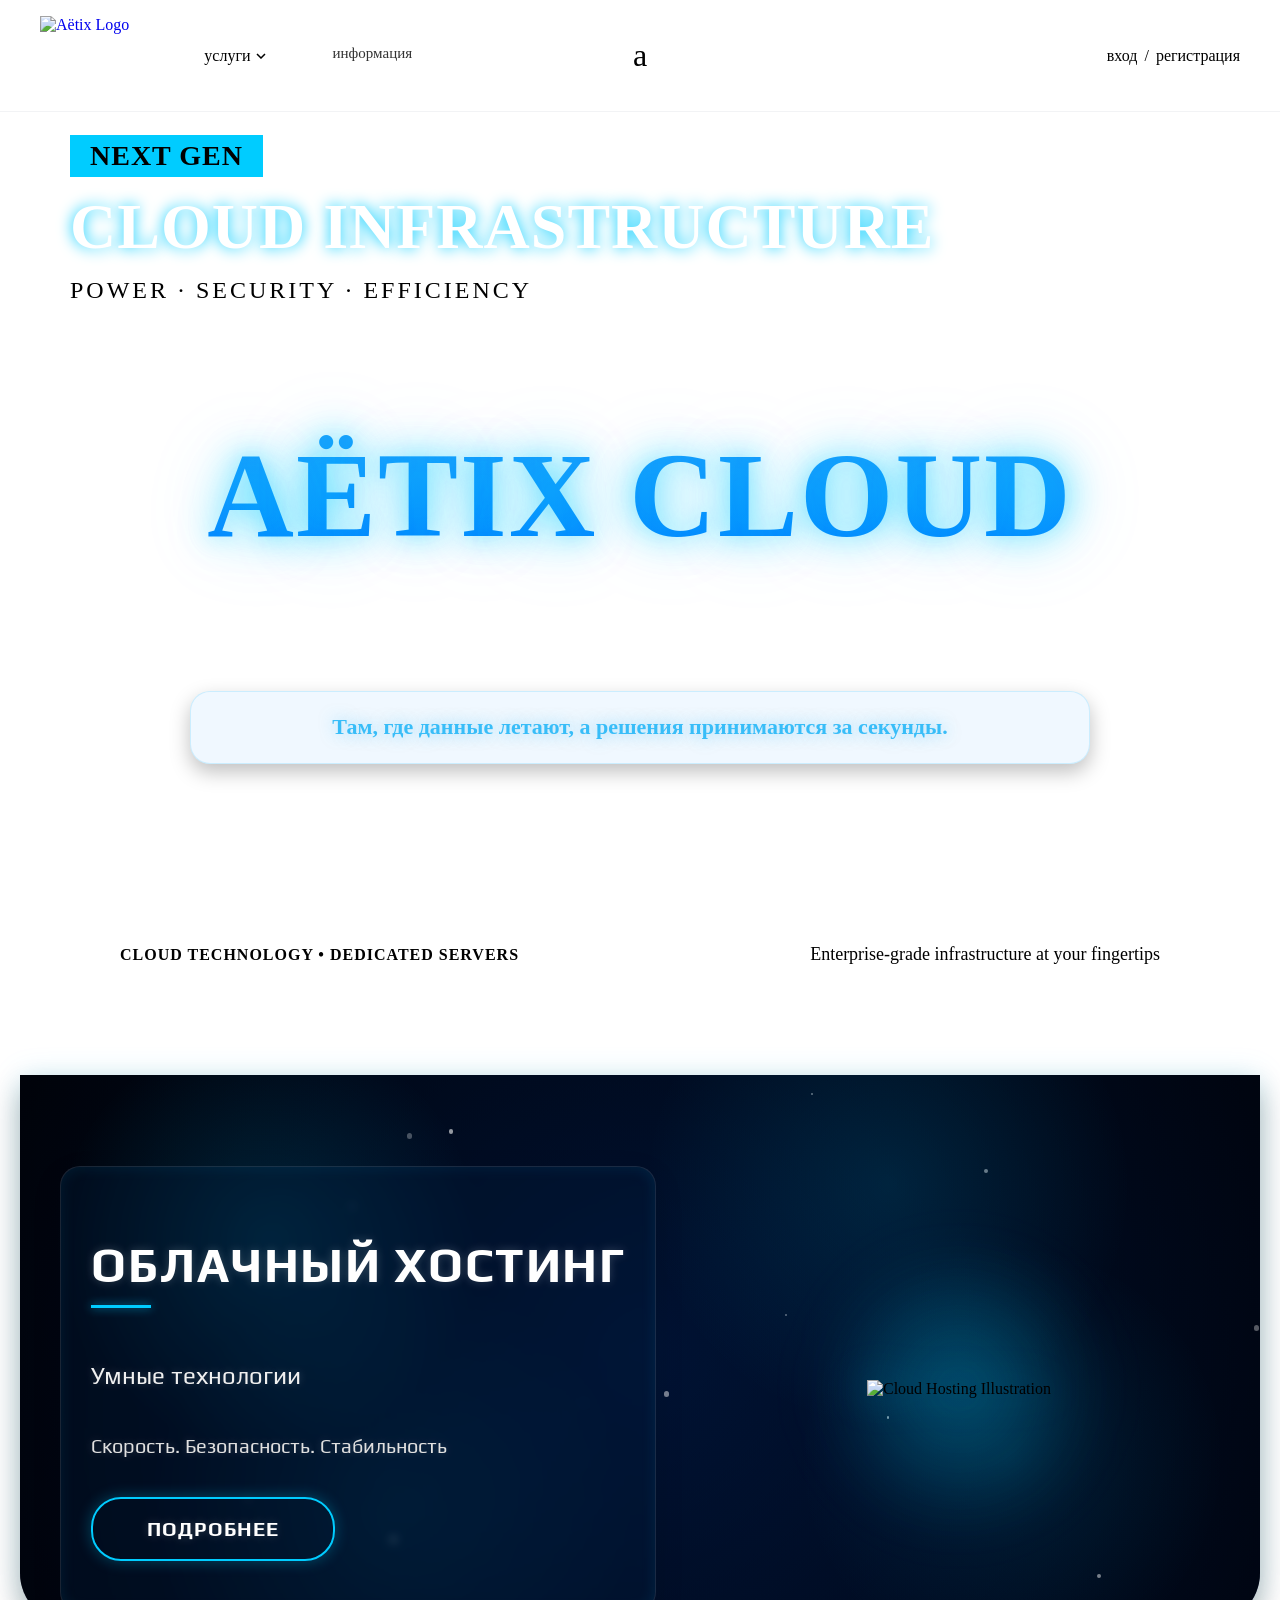
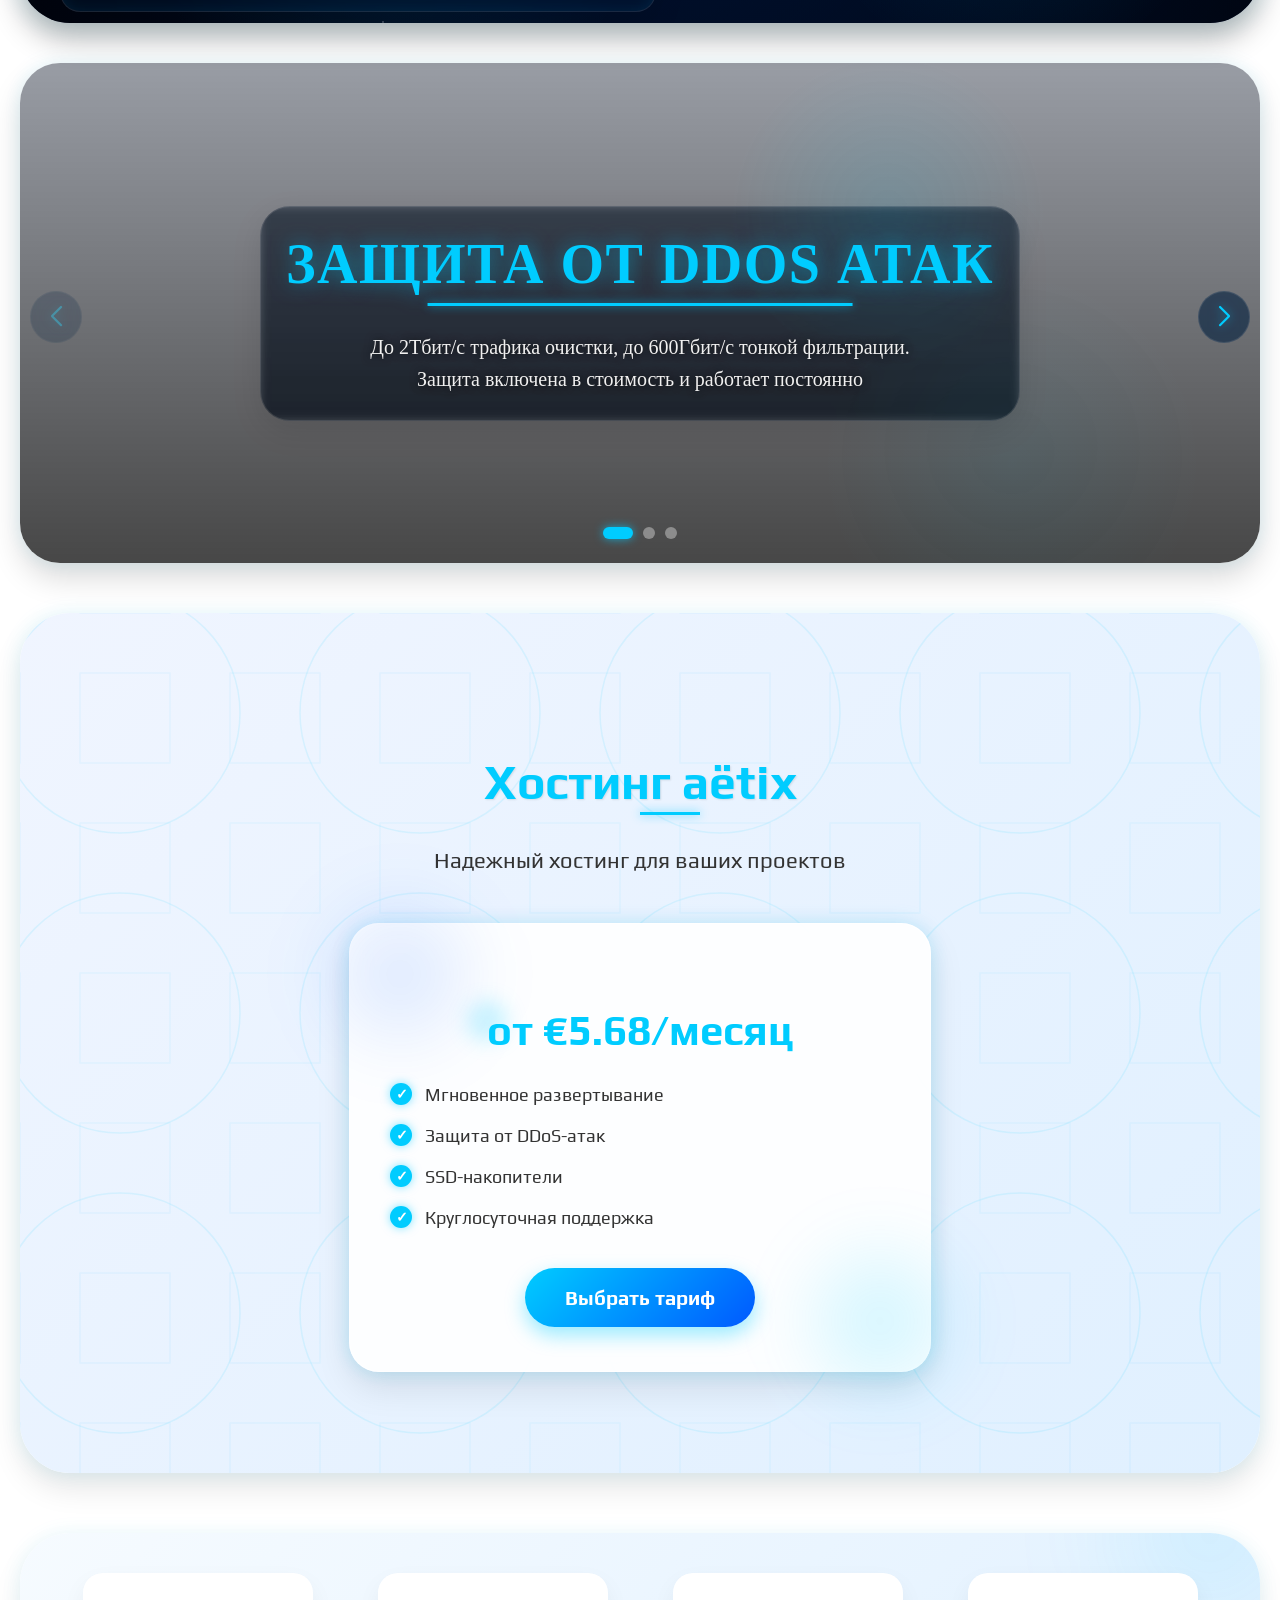
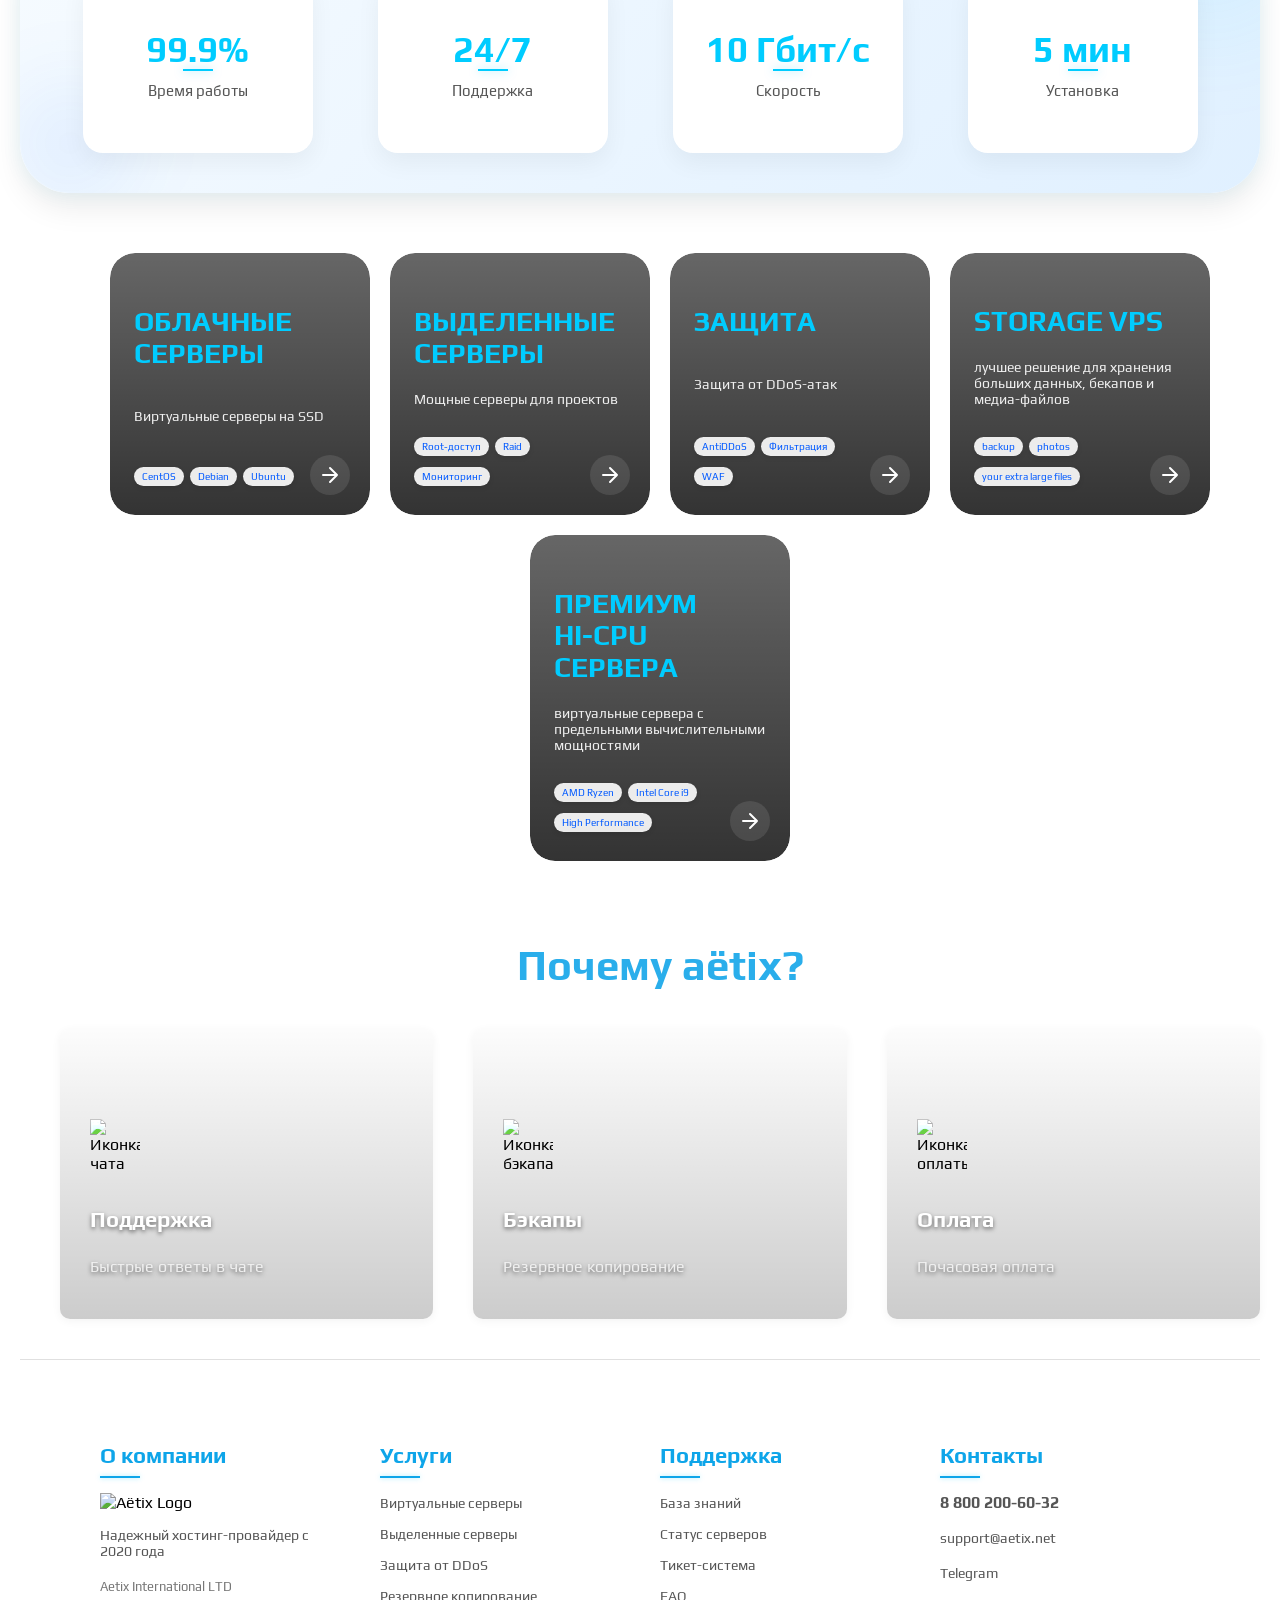
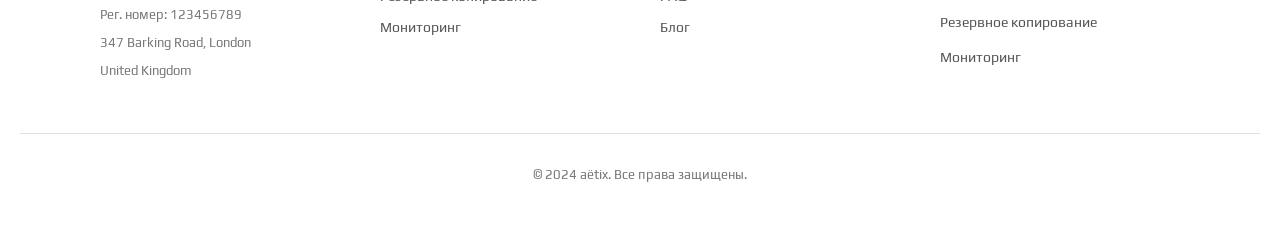
==== index.html @ 3e37e914 "first commit" ====
<!DOCTYPE html>
<html lang="ru">
<head>
    <meta charset="UTF-8">
    <meta name="viewport" content="width=device-width, initial-scale=1.0">
    <title>Aëtix</title>
    <link rel="stylesheet" href="https://unpkg.com/swiper/swiper-bundle.min.css" />
    <link rel="stylesheet" href="./styles.css">
    <link rel="stylesheet" href="./styles/navigation.css">
    <link rel="stylesheet" href="./styles/header.css">
    <!-- Дополнительные стили для выпадающего меню -->
    
</head>
<body>
    <div class="main-container">
        <header class="header">
            <div class="header-container">
                <div class="left-section">
                    <div class="logo">
                        <a href="index.html">
                        <img src="Images/logo.svg" alt="Aëtix Logo">
                    </a>
                    </div>
                    <nav class="main-nav">
                        <div class="nav-group">
                            <div class="nav-item-dropdown">
                                <div class="dropdown-toggle" tabindex="0">
                                    <span>услуги</span>
                                    <svg class="arrow-down" width="10" height="6" viewBox="0 0 10 6">
                                        <path d="M1 1L5 5L9 1" stroke="currentColor" stroke-width="1.5" fill="none"/>
                                    </svg>
                                </div>
                                <div class="dropdown-menu" id="services-menu">
                                    <a href="tarifs.html" class="dropdown-link">
                                        <img src="Images/cloudhosting.png" alt="icon" class="dropdown-icon">
                                        Виртуальные серверы
                                    </a>
                                    <a href="high_cpu.html" class="dropdown-link">
                                        <img src="Images/cloudhosting.png" alt="icon" class="dropdown-icon">
                                        HIGH-CPU серверы
                                    </a>
                                    <a href="dedicated-servers.html" class="dropdown-link">
                                        <img src="Images/cloudhosting.png" alt="icon" class="dropdown-icon">
                                        Выделенные серверы
                                    </a>
                                    <a href="storage_vps.html" class="dropdown-link">
                                        <img src="Images/cloudhosting.png" alt="icon" class="dropdown-icon">
                                        storage VPS
                                    </a>
                                </div>
                            </div>
                            <div class="nav-item">
                                <a href="/contact.html" class="nav-link">информация</a>
                            </div>
                        </div>
                    </nav>
                </div>
                <div class="brand">
                    <h1 class="brand-title">
                        <span class="visible-letter">a</span><span class="hidden-letters">
                            <span class="letter">ë</span>
                            <span class="letter">t</span>
                            <span class="letter">i</span>
                            <span class="letter">x</span>
                        </span>
                    </h1>
                </div>
                <div class="auth-links">
                    <a href="#" class="auth-link" id="loginBtn">вход</a>
                    <span class="auth-separator">/</span>
                    <a href="#" class="auth-link" id="registerBtn">регистрация</a>
                    <!-- Добавляем профиль пользователя -->
                    <div class="user-profile" id="userProfile">
                        <div class="user-avatar" id="userAvatar">
                            <!-- Инициалы пользователя будут добавлены через JavaScript -->
                        </div>
                        <div class="user-menu">
                            <div class="user-menu-header">
                                <div class="user-name"></div>
                                <div class="user-email"></div>
                            </div>
                            <div class="user-menu-items">
                                <a href="cabinet.html" class="user-menu-item">
                                            <svg viewBox="0 0 24 24">
                                        <path d="M12 12c2.21 0 4-1.79 4-4s-1.79-4-4-4-4 1.79-4 4 1.79 4 4 4zm0 2c-2.67 0-8 1.34-8 4v2h16v-2c0-2.66-5.33-4-8-4z"/>
                                    </svg>
                                    Личный кабинет
                                </a>
                               
                                <a href="#" class="user-menu-item logout-item" id="logoutBtn">
                                    <svg viewBox="0 0 24 24">
                                        <path d="M17 7l-1.41 1.41L18.17 11H8v2h10.17l-2.58 2.58L17 17l5-5zM4 5h8V3H4c-1.1 0-2 .9-2 2v14c0 1.1.9 2 2 2h8v-2H4V5z"/>
                                    </svg>
                                    Выйти
                                </a>
                            </div>
                        </div>
                    </div>
                </div>
                <button class="mobile-menu-toggle">
                    <span></span>
                    <span></span>
                    <span></span>
                </button>
            </div>
            <!-- Мобильное меню -->
            <div class="mobile-menu">
                <nav class="mobile-nav-menu">
                    <div class="mobile-nav-item">
                        <button class="mobile-dropdown-toggle">
                            <span>услуги</span>
                            <svg class="arrow-down" width="10" height="6" viewBox="0 0 10 6">
                                <path d="M1 1L5 5L9 1" stroke="currentColor" stroke-width="1.5" fill="none"/>
                            </svg>
                        </button>
                        <div class="mobile-dropdown-menu">
                            <a href="tarifs.html" class="mobile-dropdown-link">
                                <img src="Images/cloudhosting.png" alt="icon" class="dropdown-icon">
                                Виртуальные серверы
                            </a>
                            <a href="high_cpu.html" class="mobile-dropdown-link">
                                <img src="Images/cloudhosting.png" alt="icon" class="dropdown-icon">
                                HIGH-CPU серверы
                            </a>
                            <a href="dedicated-servers.html" class="mobile-dropdown-link">
                                <img src="Images/cloudhosting.png" alt="icon" class="dropdown-icon">
                                Выделенные серверы
                            </a>
                            <a href="storage_vps.html" class="mobile-dropdown-link">
                                <img src="Images/cloudhosting.png" alt="icon" class="dropdown-icon">
                                storage VPS
                            </a>
                        </div>
                    </div>
                    <div class="mobile-nav-item">
                        <a href="/contact.html" class="mobile-nav-link">информация</a>
                    </div>
                </nav>
                <div class="mobile-auth-buttons">
                    <a href="#" class="login-btn" id="mobileLoginBtn">вход</a>
                    <a href="#" class="signup-btn" id="mobileRegisterBtn">регистрация</a>
                </div>
            </div>
        </header>
        
        <section class="hero">
            <div class="hero-video-container">
                <!-- Replace this with your actual video path -->
                <video class="hero-background-video" autoplay loop muted playsinline>
                    <source src="videos/cloudvps_video_background (1).mp4" type="video/mp4">
                    <!-- Fallback image if video doesn't load -->
                    <img src="Images/Rectangle 36.png" alt="Cloud Technology">
                </video>
                <div class="video-overlay"></div>
            </div>
            
            <div class="hero-content">
                <div class="hero-header">
                    <div class="hero-badge">NEXT GEN</div>
                    <h1 class="hero-title">CLOUD INFRASTRUCTURE</h1>
                    <div class="hero-tagline">POWER · SECURITY · EFFICIENCY</div>
                </div>
                
                <div class="hero-main-title">AËTIX CLOUD</div>
                
                <div class="hero-footer-wrapper">
                    <div class="hero-stats">
                        <div class="hero-stat">
                            <div class="hero-stat-text">Там, где данные летают, а решения принимаются за секунды.</div>
                        </div>
                    </div>
                    
                    <div class="hero-footer">
                        <div class="hero-credit">CLOUD TECHNOLOGY • DEDICATED SERVERS</div>
                        <div class="hero-info">Enterprise-grade infrastructure at your fingertips</div>
                    </div>
                </div>
            </div>
        </section>
        
        <section class="banner spacer">
            <div class="particles-container"></div>
            <div class="banner-container">
                <div class="banner-content">
                    <h2 class="banner-title">Облачный хостинг</h2>
                    <p class="banner-subtitle">Умные технологии</p>
                    <p class="banner-description">Скорость. Безопасность. Стабильность</p>
                    <a href="#hosting-details" class="banner-button">Подробнее</a>
                </div>
                <div class="banner-image">
                    <div class="glow-effect"></div>
                    <img src="Images/hosting.svg" alt="Cloud Hosting Illustration">
                </div>
            </div>
        </section>
        <!-- Slider main container -->
        <div class="swiper mySwiper">
            <div class="swiper-wrapper">
                <!-- Slides -->
                <div class="swiper-slide slider">
                    <div class="slide-particles"></div>
                    <div class="slider-container" style="background-image: url('images/rectangle 36.png');">
                        <div class="slider-content">
                            <h2 class="slider-title">Защита от DDOS атак</h2>
                            <p class="slider-description">
                                До 2Тбит/с трафика очистки, до 600Гбит/с тонкой фильтрации. <br>
                                Защита включена в стоимость и работает постоянно
                            </p>
                        </div>
                    </div>
                </div>
                <div class="swiper-slide slider_Two">
                    <div class="slide-particles"></div>
                    <div class="slider-container" style="background-image: url('images/rectangle 41.png');">
                        <div class="slider-content">
                            <h2 class="slider-title">Облачные Серверы VDS</h2>
                            <p class="slider-description">
                                Виртуальные серверы на мощных процессорах AMD <br> и NVMe SSD накопителях
                            </p>
                        </div>
                    </div>
                </div>
                <div class="swiper-slide slider_Three">
                    <div class="slide-particles"></div>
                    <div class="slider-container" style="background-image: url('images/rectangle 40.png');">
                        <div class="slider-content">
                            <h2 class="slider-title">HIGH-CPU Серверы</h2>
                            <p class="slider-description">
                                Самые мощные виртуальные серверы на базе <br> AMD Ryzen Threadripper 3990X и Intel Core i9-12900K
                            </p>
                        </div>
                    </div>
                </div>
            </div>
            <!-- Add Pagination -->
            <div class="swiper-pagination"></div>
            <!-- Add Navigation -->
            <div class="swiper-button-next"></div>
            <div class="swiper-button-prev"></div>
        </div>

        <section class="hosting-promo" id="hosting-details">
            <div class="clouds-animation" id="clouds-container"></div>
            <div class="hosting-promo-container">
                <h2 class="hosting-promo-title">Хостинг aëtix</h2>
                <p class="hosting-promo-subtitle">Надежный хостинг для ваших проектов</p>
                <div class="hosting-promo-box">
                    <p class="hosting-promo-price">от €5.68/месяц</p>
                    <ul class="hosting-promo-features">
                        <li>Мгновенное развертывание</li>
                        <li>Защита от DDoS-атак</li>
                        <li>SSD-накопители</li>
                        <li>Круглосуточная поддержка</li>
                    </ul>
                    <a href="tarifs.html" class="hosting-promo-button">Выбрать тариф</a>
                </div>
            </div>
        </section>

        <section class="features-strip">
            <div class="feature-box">
                <p class="feature-value">99.9%</p>
                <p class="feature-label">Время работы</p>
            </div>
            <div class="feature-box">
                <p class="feature-value">24/7</p>
                <p class="feature-label">Поддержка</p>
            </div>
            <div class="feature-box">
                <p class="feature-value">10 Гбит/с</p>
                <p class="feature-label">Скорость</p>
            </div>
            <div class="feature-box">
                <p class="feature-value">5 мин</p>
                <p class="feature-label">Установка</p>
            </div>
        </section>

        <section class="services-overview">
            <div class="service-card" style="background-image: url('images/cloudhosting.png');">
                <div>
                    <h3 class="service-title">Облачные серверы</h3>
                    <p class="service-description">Виртуальные серверы на SSD</p>
                </div>
                <div class="service-tags">
                    <span class="service-tag">CentOS</span>
                    <span class="service-tag">Debian</span>
                    <span class="service-tag">Ubuntu</span>
                </div>
                <a href="#" class="card-arrow">
                    <svg width="24" height="24" viewBox="0 0 24 24" fill="none" xmlns="http://www.w3.org/2000/svg">
                        <path d="M5 12H19M19 12L12 5M19 12L12 19" stroke="white" stroke-width="2" stroke-linecap="round" stroke-linejoin="round"/>
                    </svg>
                </a>
            </div>
            <div class="service-card" style="background-image: url('images/ryzen.png');">
                <div>
                    <h3 class="service-title">Выделенные<br>серверы</h3>
                    <p class="service-description">Мощные серверы для проектов</p>
                </div>
                <div class="service-tags">
                    <span class="service-tag">Root-доступ</span>
                    <span class="service-tag">Raid</span>
                    <span class="service-tag">Мониторинг</span>
                </div>
                <a href="#" class="card-arrow">
                    <svg width="24" height="24" viewBox="0 0 24 24" fill="none" xmlns="http://www.w3.org/2000/svg">
                        <path d="M5 12H19M19 12L12 5M19 12L12 19" stroke="white" stroke-width="2" stroke-linecap="round" stroke-linejoin="round"/>
                    </svg>
                </a>
            </div>
            <div class="service-card" style="background-image: url('images/ddos.png');">
                <div>
                    <h3 class="service-title">Защита</h3>
                    <p class="service-description">Защита от DDoS-атак</p>
                </div>
                <div class="service-tags">
                    <span class="service-tag">AntiDDoS</span>
                    <span class="service-tag">Фильтрация</span>
                    <span class="service-tag">WAF</span>
                </div>
                <a href="#" class="card-arrow">
                    <svg width="24" height="24" viewBox="0 0 24 24" fill="none" xmlns="http://www.w3.org/2000/svg">
                        <path d="M5 12H19M19 12L12 5M19 12L12 19" stroke="white" stroke-width="2" stroke-linecap="round" stroke-linejoin="round"/>
                    </svg>
                </a>
            </div>
            <div class="service-card" style="background-image: url('images/storage.0db926e8.svg');">
                <div>
                    <h3 class="service-title">storage vps</h3>
                    <p class="service-description">лучшее решение для хранения больших данных, бекапов и медиа-файлов</p>
                </div>
                <div class="service-tags">
                    <span class="service-tag">backup</span>
                    <span class="service-tag">photos</span>
                    <span class="service-tag">your extra large files</span>
                </div>
                <a href="#" class="card-arrow">
                    <svg width="24" height="24" viewBox="0 0 24 24" fill="none" xmlns="http://www.w3.org/2000/svg">
                        <path d="M5 12H19M19 12L12 5M19 12L12 19" stroke="white" stroke-width="2" stroke-linecap="round" stroke-linejoin="round"/>
                    </svg>
                </a>
            </div>
            <div class="service-card" style="background-image: url('images/hi-cpu.svg');">
                <div>
                    <h3 class="service-title">премиум<br>hi-cpu сервера</h3>
                    <p class="service-description">виртуальные сервера с предельными вычислительными мощностями</p>
                </div>
                <div class="service-tags">
                    <span class="service-tag">AMD Ryzen</span>
                    <span class="service-tag">Intel Core i9</span>
                    <span class="service-tag">High Performance</span>
                </div>
                <a href="#" class="card-arrow">
                    <svg width="24" height="24" viewBox="0 0 24 24" fill="none" xmlns="http://www.w3.org/2000/svg">
                        <path d="M5 12H19M19 12L12 5M19 12L12 19" stroke="white" stroke-width="2" stroke-linecap="round" stroke-linejoin="round"/>
                    </svg>
                </a>
            </div>
        </section>

        <section class="why-aetix">
            <h2 class="section-title">Почему aëtix?</h2>
            <div class="advantages-container">
                <div class="advantage-card" style="background-image: url('images/first.png');">
                    <div class="advantage-icon">
                        <img src="images/chat.svg" alt="Иконка чата">
                    </div>
                    <h3 class="advantage-title">Поддержка</h3>
                    <p class="advantage-description">Быстрые ответы в чате</p>
                </div>
                <div class="advantage-card" style="background-image: url('images/second.png');">
                    <div class="advantage-icon">
                        <img src="images/backup.svg" alt="Иконка бэкапа">
                    </div>
                    <h3 class="advantage-title">Бэкапы</h3>
                    <p class="advantage-description">Резервное копирование</p>
                </div>
                <div class="advantage-card" style="background-image: url('images/third.png');">
                    <div class="advantage-icon">
                        <img src="images/pay.svg" alt="Иконка оплаты">
                    </div>
                    <h3 class="advantage-title">Оплата</h3>
                    <p class="advantage-description">Почасовая оплата</p>
                </div>
            </div>
        </section>

        <footer class="footer2">
            <div class="footer-container2">
                <div class="footer-column">
                    <h3 class="footer-heading">О компании</h3>
                    <div class="footer-logo">
                        <img src="Images/black-white-logo.svg" alt="Aëtix Logo">
                    </div>
                    <p class="footer-text">Надежный хостинг-провайдер с 2020 года</p>
                    <div class="company-info">
                        <p>Aetix International LTD</p>
                        <p>Рег. номер: 123456789</p>
                        <p>347 Barking Road, London</p>
                        <p>United Kingdom</p>
                    </div>
                </div>
                <div class="footer-column">
                    <h3 class="footer-heading">Услуги</h3>
                    <ul class="footer-links">
                        <li><a href="#">Виртуальные серверы</a></li>
                        <li><a href="#">Выделенные серверы</a></li>
                        <li><a href="#">Защита от DDoS</a></li>
                        <li><a href="#">Резервное копирование</a></li>
                        <li><a href="#">Мониторинг</a></li>
                    </ul>
                </div>
                <div class="footer-column">
                    <h3 class="footer-heading">Поддержка</h3>
                    <ul class="footer-links">
                        <li><a href="#">База знаний</a></li>
                        <li><a href="#">Статус серверов</a></li>
                        <li><a href="#">Тикет-система</a></li>
                        <li><a href="#">FAQ</a></li>
                        <li><a href="#">Блог</a></li>
                    </ul>
                </div>
                <div class="footer-column">
                    <h3 class="footer-heading">Контакты</h3>
                    <p class="footer-contact"><a href="tel:88002006032">8 800 200-60-32</a></p>
                    <p class="footer-contact"><a href="mailto:support@aetix.net">support@aetix.net</a></p>
                    <p class="footer-contact"><a href="#">Telegram</a></p>
                    <div class="footer-additional">
                        <p><a href="#">Резервное копирование</a></p>
                        <p><a href="#">Мониторинг</a></p>
                    </div>
                </div>
            </div>
            <div class="footer-bottom">
                <p class="copyright">© 2024 aëtix. Все права защищены.</p>
            </div>
        </footer>
    </div>

    <!-- Модальные окна (оставляем вне контейнера) -->
    <div id="loginModal" class="modal">
        <div class="modal-content">
            <div class="modal-left">
                <img src="Images/logo.svg" alt="Logo" class="modal-logo">
                <h2>Login System</h2>
                <p>Login into your Account</p>
            </div>
            <div class="modal-right">
                <div class="modal-header">
                    <h2>Login Account</h2>
                    <p>Sign in to continue your progress</p>
                    <button class="modal-close">&times;</button>
                </div>
                <form class="modal-form">
                    <div class="form-group">
                        <label for="studentId">Login</label>
                        <input type="text" id="studentId" name="studentId" required>
                    </div>
                    <div class="form-group">
                        <label for="password">Password</label>
                        <input type="password" id="password" name="password" required>
                        <div class="password-toggle">
                            <input type="checkbox" id="showPassword">
                            <label for="showPassword">Show password</label>
                        </div>
                    </div>
                    <button type="submit" class="sign-in-btn">Sign in</button>
                </form>
            </div>
        </div>
    </div>

    <div id="registerModal" class="modal">
        <div class="modal-content">
            <div class="modal-left">
                <img src="Images/logo.svg" alt="Logo" class="modal-logo">
                <h2>Registration System</h2>
                <p>Register your Account</p>
            </div>
            <div class="modal-right">
                <div class="modal-header">
                    <h2>Create Account</h2>
                    <p>Fill in your details to get started</p>
                    <button class="modal-close">&times;</button>
                </div>
                <form class="modal-form">
                    <div class="form-group">
                        <label for="regStudentId">Username</label>
                        <input type="text" id="regStudentId" name="regStudentId" required>
                    </div>
                    <div class="form-group">
                        <label for="regEmail">Email</label>
                        <input type="email" id="regEmail" name="regEmail" required>
                    </div>
                    <div class="form-group">
                        <label for="regPassword">Password</label>
                        <input type="password" id="regPassword" name="regPassword" required>
                        <div class="password-toggle">
                            <input type="checkbox" id="showRegPassword">
                            <label for="showRegPassword">Show password</label>
                        </div>
                    </div>
                    <button type="submit" class="sign-in-btn">Create Account</button>
                </form>
            </div>
        </div>
    </div>

    <script src="https://unpkg.com/swiper/swiper-bundle.min.js"></script>
    <script src="scripts/main.js"></script>
    <script src="./scripts/navigation.js"></script>
    <script src="./scripts/header.js"></script>

    <!-- Mobile Menu -->
    <div class="mobile-menu">
        <div class="mobile-menu-content">
            <div class="mobile-menu-header">
                <h2 class="brand-title">AETIX</h2>
                <button class="mobile-menu-close" aria-label="Close menu">×</button>
            </div>
            <nav class="mobile-menu-nav">
                <a href="#home">Home</a>
                <a href="#services">Services</a>
                <a href="#pricing">Pricing</a>
                <a href="#contact">Contact</a>
            </nav>
        </div>
    </div>
</body>
</html>
---- styles.css ----
@import url('https://fonts.googleapis.com/css2?family=Play:wght@400;700&display=swap');
@import url('styles/variables.css');
@import url('styles/body.css');
@import url('styles/header.css');
@import url('styles/main.css');
@import url('styles/tarifs.css');   
@import url('styles/reset.css');
@import url('styles/high_cpu.css');
@import url('styles/navigation.css');
@import url('styles/footer.css');
@import url('styles/dedicated-servers.css');
@import url('styles/cabinet.css');
@import url('styles/contact.css');
@import url('styles/storage_vps.css');
---- styles/navigation.css ----
/* Navigation Styles */
.nav-item-dropdown {
    position: relative;
    cursor: pointer;
    padding: 10px 15px;
    z-index: 1000;
}

.nav-item-dropdown .dropdown-toggle {
    display: flex;
    align-items: center;
    gap: 5px;
}

.dropdown-menu {
    position: absolute !important;
    top: 100% !important;
    left: 0 !important;
    background: #fff !important;
    border-radius: 8px !important;
    box-shadow: 0 4px 20px rgba(0, 0, 0, 0.15) !important;
    padding: 8px 0 !important;
    min-width: 250px !important;
    opacity: 0;
    visibility: hidden;
    transform: translateY(5px);
    transition: opacity 0.15s ease, visibility 0.15s ease, transform 0.15s ease;
    z-index: 1000 !important;
    margin-top: 5px !important;
    pointer-events: auto !important;
    display: block !important;
}

.nav-item-dropdown:hover .dropdown-menu,
.nav-item-dropdown:focus .dropdown-menu,
.nav-item-dropdown:focus-within .dropdown-menu {
    opacity: 1 !important;
    visibility: visible !important;
    transform: translateY(0) !important;
    display: block !important;
}

.dropdown-menu.active {
    opacity: 1 !important;
    visibility: visible !important;
    transform: translateY(0) !important;
    display: block !important;
}

.dropdown-link {
    display: flex !important;
    align-items: center !important;
    padding: 12px 16px !important;
    color: #333 !important;
    text-decoration: none !important;
    transition: all 0.15s ease !important;
    position: relative !important;
    overflow: hidden !important;
}

.dropdown-link::before {
    content: '' !important;
    position: absolute !important;
    left: 0 !important;
    top: 0 !important;
    height: 100% !important;
    width: 3px !important;
    background: #007bff !important;
    transform: scaleY(0) !important;
    transition: transform 0.15s ease !important;
}

.dropdown-link:hover {
    background-color: #f8f9fa !important;
    padding-left: 20px !important;
}

.dropdown-link:hover::before {
    transform: scaleY(1) !important;
}

.dropdown-icon {
    width: 20px !important;
    height: 20px !important;
    margin-right: 12px !important;
    opacity: 0.8 !important;
}

.arrow-down {
    width: 10px;
    height: 6px;
    transition: transform 0.15s ease;
}

.nav-item-dropdown:hover .arrow-down {
    transform: rotate(180deg);
}

.nav-link {
    color: inherit;
    text-decoration: none;
    padding: 10px 15px;
    display: block;
}

.nav-link:hover {
    color: #007bff;
}
---- styles/header.css ----
/* Header styles */
.header {
    position: fixed;
    top: 0;
    left: 0;
    right: 0;
    z-index: 1000;
    background: rgba(255, 255, 255, 0.9);
    backdrop-filter: blur(8px);
    -webkit-backdrop-filter: blur(8px);
    border-bottom: 1px solid rgba(229, 231, 235, 0.5);
    transition: all 0.3s ease;
    height: 111px;
}

.header-container {
    max-width: 1440px;
    width: 100%;
    margin: 0 auto;
    padding: 16px 80px;
    display: flex;
    align-items: center;
    justify-content: space-between;
    box-sizing: border-box;
    height: 100%;
    position: relative;
}

.header-left {
    display: flex;
    align-items: center;
    gap: 40px;
    min-width: 0;
}

.header .logo {
    display: flex;
    align-items: center;
    gap: 8px;
    height: 100%;
    flex-shrink: 0;
}

.header .logo a {
    display: flex;
    align-items: center;
    text-decoration: none;
    height: 100%;
}

.header .logo a img {
    height: 90px;
    width: auto;
    display: block;
    object-fit: contain;
    transition: height 0.3s ease;
}

.nav-menu {
    display: flex;
    gap: 24px;
    align-items: center;
    flex-wrap: nowrap;
    overflow-x: auto;
    -ms-overflow-style: none;
    scrollbar-width: none;
}

.nav-menu::-webkit-scrollbar {
    display: none;
}

.nav-link {
    color: #333;
    text-decoration: none;
    font-size: 15px;
    font-weight: 500;
    transition: all 0.3s ease;
    padding: 8px 12px;
    border-radius: 8px;
    position: relative;
    white-space: nowrap;
    display: flex;
    align-items: center;
    gap: 4px;
}

.nav-link::after {
    content: '';
    position: absolute;
    bottom: 0;
    left: 50%;
    width: 0;
    height: 2px;
    background: #38BDF8;
    transition: all 0.3s ease;
    transform: translateX(-50%);
}



.nav-link:hover::after {
    width: 80%;
}

.header-right {
    display: flex;
    align-items: center;
    gap: 24px;
    flex-shrink: 0;
    margin-left: auto;
}

.auth-buttons {
    display: flex;
    gap: 16px;
}

.login-btn {
    padding: 10px 20px;
    color: #333;
    text-decoration: none;
    font-size: 15px;
    font-weight: 500;
    border-radius: 8px;
    transition: all 0.3s ease;
    border: 1px solid transparent;
    white-space: nowrap;
}

.login-btn:hover {
    background: rgba(56, 189, 248, 0.1);
    color: #38BDF8;
    border-color: #38BDF8;
}

.signup-btn {
    padding: 10px 20px;
    background: #38BDF8;
    color: white;
    text-decoration: none;
    font-size: 15px;
    font-weight: 500;
    border-radius: 8px;
    transition: all 0.3s ease;
    border: 1px solid #38BDF8;
    white-space: nowrap;
}

.signup-btn:hover {
    background: #0EA5E9;
    border-color: #0EA5E9;
    transform: translateY(-1px);
    box-shadow: 0 4px 12px rgba(56, 189, 248, 0.2);
}

/* Mobile menu styles */
.mobile-menu {
    display: none; /* Базовый стиль для всех разрешений */
}

.mobile-menu-toggle {
    display: none;
    flex-direction: column;
    justify-content: center;
    gap: 4px;
    cursor: pointer;
    padding: 8px;
    border-radius: 8px;
    transition: all 0.3s ease;
    margin-left: auto;
    z-index: 1001;
    background: transparent;
    border: none;
    width: 40px;
    height: 40px;
}

.mobile-menu-toggle span {
    width: 24px;
    height: 2px;
    background: #333;
    transition: all 0.3s ease;
    transform-origin: center;
}

/* Dropdown styles */
.nav-item-dropdown {
    position: relative;
}

.dropdown-link {
    display: flex;
    align-items: center;
    gap: 18px;
    padding: 12px 28px 12px 18px;
    color: #222;
    font-size: 20px;
    text-decoration: none;
    border-radius: 14px;
    transition: background 0.18s;
    font-weight: 500;
}

.dropdown-link:hover {
    background: #f2f7ff;
}

.dropdown-icon {
    width: 38px;
    height: 38px;
    object-fit: contain;
    margin-right: 8px;
}

/* Адаптивные стили */
@media (max-width: 1440px) {
    .header-container {
        padding: 16px 40px;
    }

    .header .logo a img {
        height: 80px;
    }
}

@media (max-width: 1200px) {
    .header {
        height: 100px;
    }

    .header-container {
        padding: 12px 30px;
    }

    .header .logo a img {
        height: 70px;
    }

    .nav-link {
        font-size: 14px;
        padding: 7px 10px;
    }

    .login-btn,
    .signup-btn {
        font-size: 14px;
        padding: 8px 16px;
    }
}

@media (max-width: 992px) {
    .header {
        height: 90px;
    }

    .header-container {
        padding: 10px 24px;
    }

    .header .logo a img {
        height: 60px;
    }

    .nav-link {
        font-size: 13px;
        padding: 6px 8px;
    }

    .login-btn,
    .signup-btn {
        font-size: 13px;
        padding: 7px 14px;
    }

    .header-right {
        gap: 16px;
    }

    .auth-buttons {
        gap: 12px;
    }
}

@media (max-width: 768px) {
    .nav-menu,
    .nav-group,
    .auth-links,
    .main-nav,
    .brand {
        display: none !important; /* Добавляем !important для предотвращения конфликтов */
    }

    .mobile-menu-toggle {
        display: flex;
    }

    .mobile-menu {
        position: fixed;
        top: 80px;
        left: 0;
        right: 0;
        bottom: 0;
        background: white;
        z-index: 999;
        padding: 20px;
        overflow-y: auto;
        height: 500px;
    }

    .header.menu-open .mobile-menu {
        display: block;
    }

    .mobile-nav-menu {
        
        display: flex;
        flex-direction: column;
        gap: 16px;
    }

    .mobile-nav-item {
        width: 100%;
    }

    .mobile-nav-link {
        display: flex;
        align-items: center;
        width: 100%;
        padding: 12px 16px;
        background: rgba(56, 189, 248, 0.05);
        border-radius: 12px;
        font-size: 16px;
        color: #333;
        text-decoration: none;
        transition: all 0.3s ease;
    }

    .mobile-nav-link:hover {
        background: rgba(56, 189, 248, 0.1);
    }

    .mobile-dropdown-toggle {
        display: flex;
        align-items: center;
        justify-content: space-between;
        width: 100%;
        padding: 12px 16px;
        background: rgba(56, 189, 248, 0.05);
        border-radius: 12px;
        font-size: 16px;
        color: #333;
        border: none;
        cursor: pointer;
        transition: all 0.3s ease;
    }

    .mobile-dropdown-menu {
        display: none;
        flex-direction: column;
        gap: 8px;
        margin-top: 8px;
        padding: 8px;
    }

    .mobile-nav-item.active .mobile-dropdown-menu {
        display: flex;
    }

    .mobile-dropdown-link {
        display: flex;
        align-items: center;
        padding: 12px;
        background: rgba(56, 189, 248, 0.02);
        border-radius: 8px;
        color: #333;
        text-decoration: none;
        transition: all 0.3s ease;
    }

    .mobile-dropdown-link:hover {
        background: rgba(56, 189, 248, 0.1);
    }

    .mobile-auth-buttons {
        display: flex;
        flex-direction: column;
        gap: 12px;
        margin-top: 40px;
        padding: 20px;
    }

    .mobile-auth-buttons .login-btn,
    .mobile-auth-buttons .signup-btn {
        width: 100%;
        text-align: center;
        padding: 14px;
        font-size: 16px;
    }

    .mobile-menu-toggle span:nth-child(1) {
        transform-origin: center;
    }

    .mobile-menu-toggle span:nth-child(2) {
        transform-origin: center;
    }

    .mobile-menu-toggle span:nth-child(3) {
        transform-origin: center;
    }

    .header.menu-open .mobile-menu-toggle span:nth-child(1) {
        transform: translateY(6px) rotate(45deg);
    }

    .header.menu-open .mobile-menu-toggle span:nth-child(2) {
        opacity: 0;
    }

    .header.menu-open .mobile-menu-toggle span:nth-child(3) {
        transform: translateY(-6px) rotate(-45deg);
    }
}

@media (max-width: 576px) {
    .header {
        height: 70px;
    }

    .mobile-menu {
        top: 70px;
        padding: 16px;
    }

    .mobile-nav-link,
    .mobile-dropdown-toggle {
        padding: 10px 14px;
        font-size: 15px;
    }

    .mobile-dropdown-link {
        padding: 10px;
        font-size: 15px;
    }
}

@media (max-width: 375px) {
    .header {
        height: 60px;
    }

    .mobile-menu {
        top: 60px;
        padding: 12px;
    }

    .mobile-nav-link,
    .mobile-dropdown-toggle {
        padding: 8px 12px;
        font-size: 14px;
    }

    .mobile-dropdown-link {
        padding: 8px;
        font-size: 14px;
    }
}

@keyframes slideDown {
    from {
        opacity: 0;
        transform: translateY(-20px);
    }
    to {
        opacity: 1;
        transform: translateY(0);
    }
}

@keyframes slideUp {
    from {
        opacity: 0;
        transform: translateY(20px);
    }
    to {
        opacity: 1;
        transform: translateY(0);
    }
}

.left-section {
    display: flex;
    align-items: center;
    gap: 60px;
}

.nav-group {
    display: flex;
    gap: 40px;
}

@media (max-width: 850px) {
    .nav-group {
        gap: 5px;
    }
}

.brand {
    position: absolute;
    left: 50%;
    transform: translateX(-50%);
}

.brand h1 {
    font-size: 32px;
    font-weight: normal;
    color: #000;
}

.auth-links {
    display: flex;
    align-items: center;
    gap: 5px;
}

.auth-link {
    color: #000;
    text-decoration: none;
    font-size: 16px;
    text-transform: lowercase;
}

.auth-link:hover {
    opacity: 0.8;
}

.auth-separator {
    color: #000;
    font-size: 16px;
    margin: 0 2px;
}

/* Модальные окна */
.modal {
    display: none;
    position: fixed;
    top: 0;
    left: 0;
    width: 100%;
    height: 100%;
    background: rgba(0, 0, 0, 0.5);
    backdrop-filter: blur(5px);
    z-index: 1000;
    align-items: center;
    justify-content: center;
    padding: 20px;
}

.modal-content {
    background: #fff;
    border-radius: 20px;
    width: 100%;
    max-width: 800px;
    display: flex;
    position: relative;
    overflow: hidden;
    box-shadow: 0 10px 30px rgba(0, 0, 0, 0.1);
}

.modal-left {
    background: #f8f9fa;
    padding: 40px;
    width: 40%;
    display: flex;
    flex-direction: column;
    align-items: center;
    justify-content: center;
    text-align: center;
}

.modal-logo {
    width: 120px;
    height: auto;
    margin-bottom: 20px;
}

.modal-right {
    padding: 40px;
    width: 60%;
}

.modal-header {
    margin-bottom: 30px;
    position: relative;
}

.modal-close {
    position: absolute;
    right: -10px;
    top: -10px;
    background: none;
    border: none;
    font-size: 24px;
    cursor: pointer;
    color: #666;
    padding: 5px;
    z-index: 2;
}

.modal-form {
    display: flex;
    flex-direction: column;
    gap: 20px;
}

.form-group {
    display: flex;
    flex-direction: column;
    gap: 8px;
}

.form-group label {
    font-size: 14px;
    color: #666;
}

.form-group input {
    padding: 12px;
    border: 1px solid #ddd;
    border-radius: 8px;
    font-size: 14px;
}

.password-toggle {
    display: flex;
    align-items: center;
    gap: 8px;
    margin-top: 4px;
}

.password-toggle label {
    font-size: 12px;
    color: #666;
}

.sign-in-btn {
    background: #007bff;
    color: white;
    border: none;
    padding: 12px;
    border-radius: 8px;
    font-size: 16px;
    cursor: pointer;
    transition: background 0.3s;
}

.sign-in-btn:hover {
    background: #0056b3;
}

/* Адаптивные стили для модальных окон */
@media (max-width: 1440px) {
    .modal-content {
        max-width: 700px;
    }

    .modal-left {
        padding: 30px;
    }

    .modal-right {
        padding: 30px;
    }

    .modal-logo {
        width: 100px;
    }
}

@media (max-width: 992px) {
    .modal-content {
        max-width: 600px;
    }

    .modal-left {
        padding: 25px;
    }

    .modal-right {
        padding: 25px;
    }

    .modal-logo {
        width: 90px;
    }

    .form-group input {
        padding: 10px;
    }
}

@media (max-width: 768px) {
    .modal {
        padding: 15px;
        align-items: flex-start;
        overflow-y: auto;
        padding-top: 60px;
    }

    .modal-content {
        flex-direction: column;
        max-width: 400px;
        margin: 0 auto;
    }

    .modal-left {
        width: 100%;
        padding: 20px;
        min-height: auto;
    }

    .modal-right {
        width: 100%;
        padding: 20px;
    }

    .modal-logo {
        width: 80px;
        margin-bottom: 15px;
    }

    .modal-header h2 {
        font-size: 20px;
        margin-bottom: 5px;
    }

    .modal-header p {
        font-size: 14px;
    }

    .form-group input {
        padding: 10px;
        font-size: 14px;
    }

    .sign-in-btn {
        padding: 10px;
        font-size: 14px;
    }

    .modal-close {
        right: 10px;
        top: 10px;
    }
}

@media (max-width: 576px) {
    .modal {
        padding: 10px;
        padding-top: 40px;
    }

    .modal-content {
        border-radius: 15px;
    }

    .modal-left {
        padding: 15px;
        border-radius: 15px 15px 0 0;
    }

    .modal-right {
        padding: 15px;
    }

    .modal-logo {
        width: 70px;
        margin-bottom: 10px;
    }

    .modal-header h2 {
        font-size: 18px;
    }

    .modal-header p {
        font-size: 13px;
    }

    .form-group label {
        font-size: 13px;
    }

    .form-group input {
        padding: 8px;
        font-size: 13px;
    }

    .password-toggle label {
        font-size: 11px;
    }

    .sign-in-btn {
        padding: 8px;
        font-size: 13px;
    }

    .modal-left h2 {
        font-size: 16px;
        margin-bottom: 5px;
    }

    .modal-left p {
        font-size: 13px;
    }
}

@media (max-width: 375px) {
    .modal {
        padding: 0;
        padding-top: 20px;
    }

    .modal-content {
        border-radius: 12px;
        margin: 10px;
    }

    .modal-left {
        padding: 12px;
        border-radius: 12px 12px 0 0;
    }

    .modal-right {
        padding: 12px;
    }

    .modal-logo {
        width: 60px;
    }

    .modal-header h2 {
        font-size: 16px;
    }

    .modal-header p {
        font-size: 12px;
    }

    .form-group {
        gap: 6px;
    }

    .form-group label {
        font-size: 12px;
    }

    .form-group input {
        padding: 8px;
        font-size: 12px;
        height: 36px;
    }

    .password-toggle {
        margin-top: 2px;
    }

    .password-toggle label {
        font-size: 10px;
    }

    .sign-in-btn {
        padding: 8px;
        font-size: 12px;
        height: 36px;
    }

    .modal-left h2 {
        font-size: 14px;
        margin-bottom: 4px;
    }

    .modal-left p {
        font-size: 12px;
    }

    .modal-close {
        right: 5px;
        top: 5px;
    font-size: 20px;
    }
}

/* Анимация для модальных окон */
@keyframes modalFadeIn {
    from {
        opacity: 0;
        transform: translateY(-20px);
    }
    to {
        opacity: 1;
        transform: translateY(0);
    }
}

.modal-content {
    animation: modalFadeIn 0.3s ease-out;
}

@media (max-width: 850px) {
    .nav-menu {
        gap: 16px;
    }

    .nav-link {
        font-size: 13px;
        padding: 6px 8px;
    }

    .header-left {
        gap: 20px;
    }

    .header-container {
        padding: 10px 20px;
    }

    .auth-buttons {
        gap: 10px;
    }

    .login-btn,
    .signup-btn {
        font-size: 13px;
        padding: 7px 12px;
    }
}
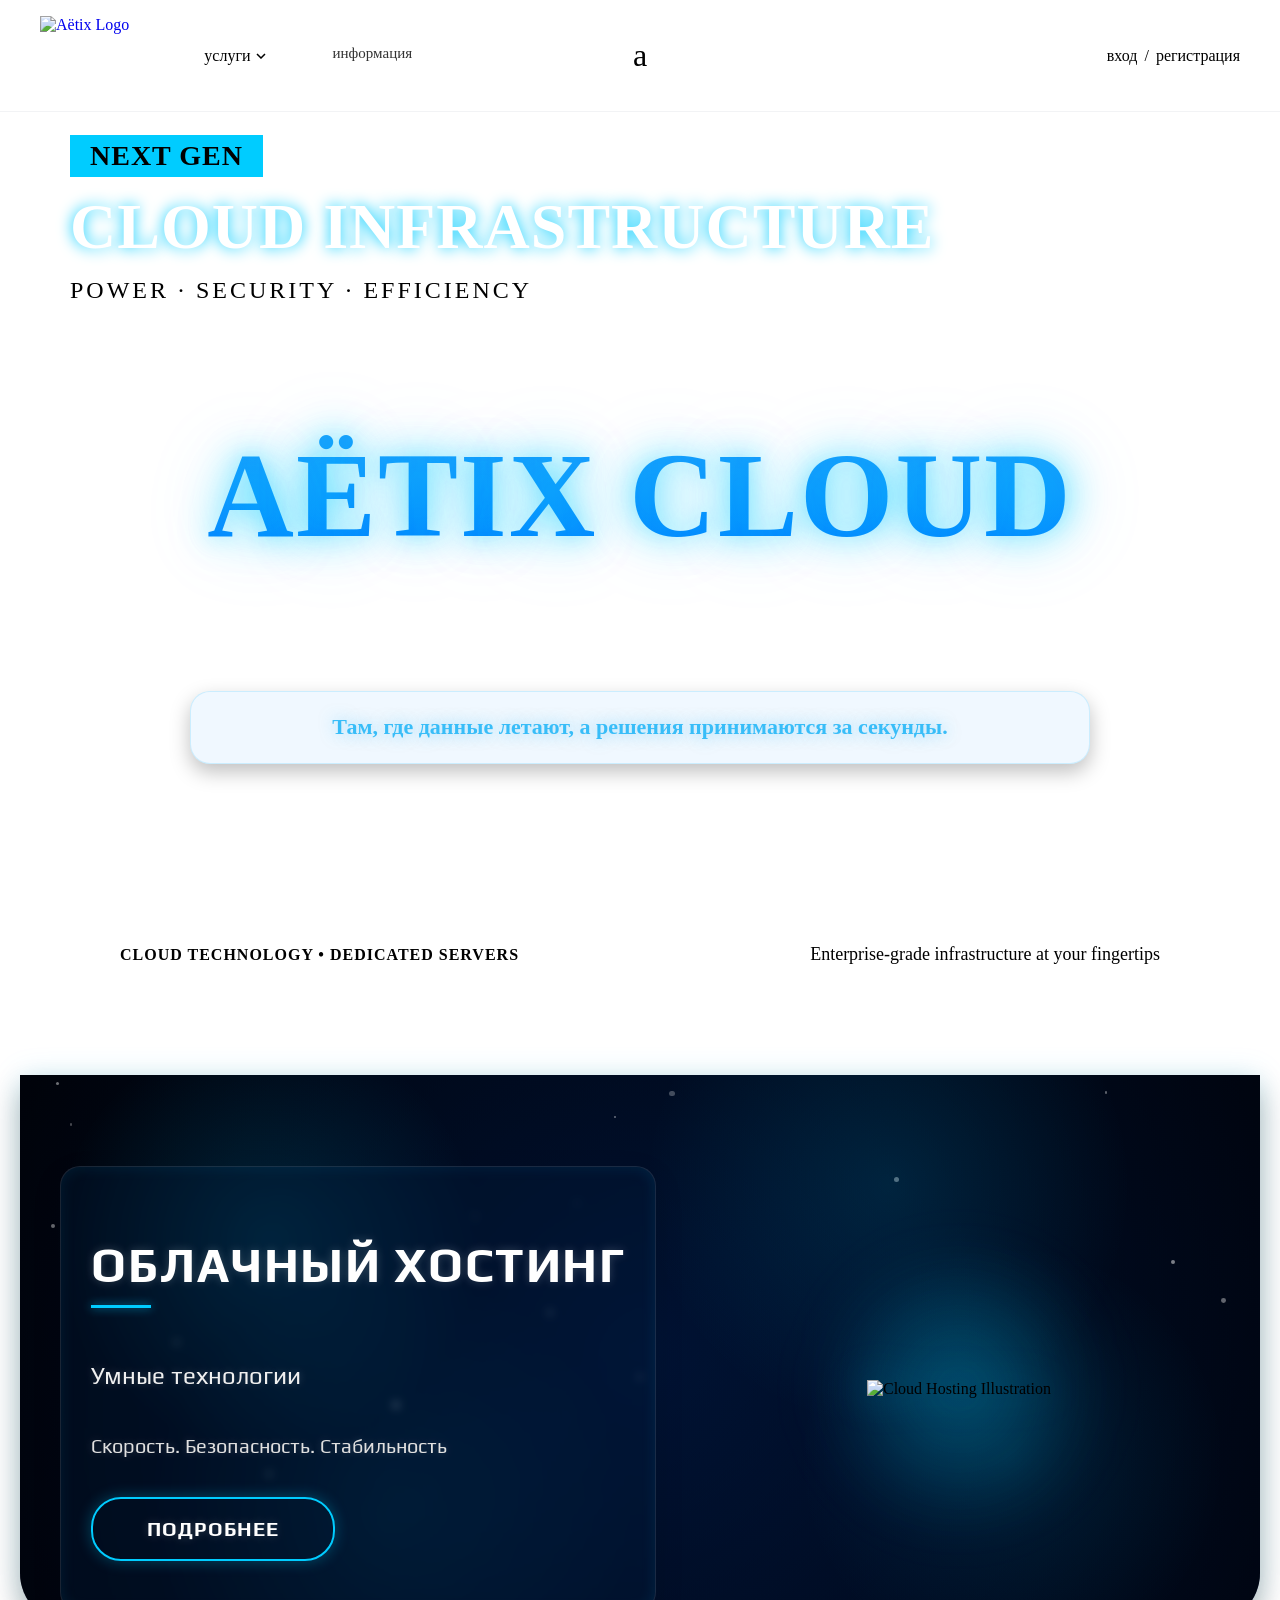
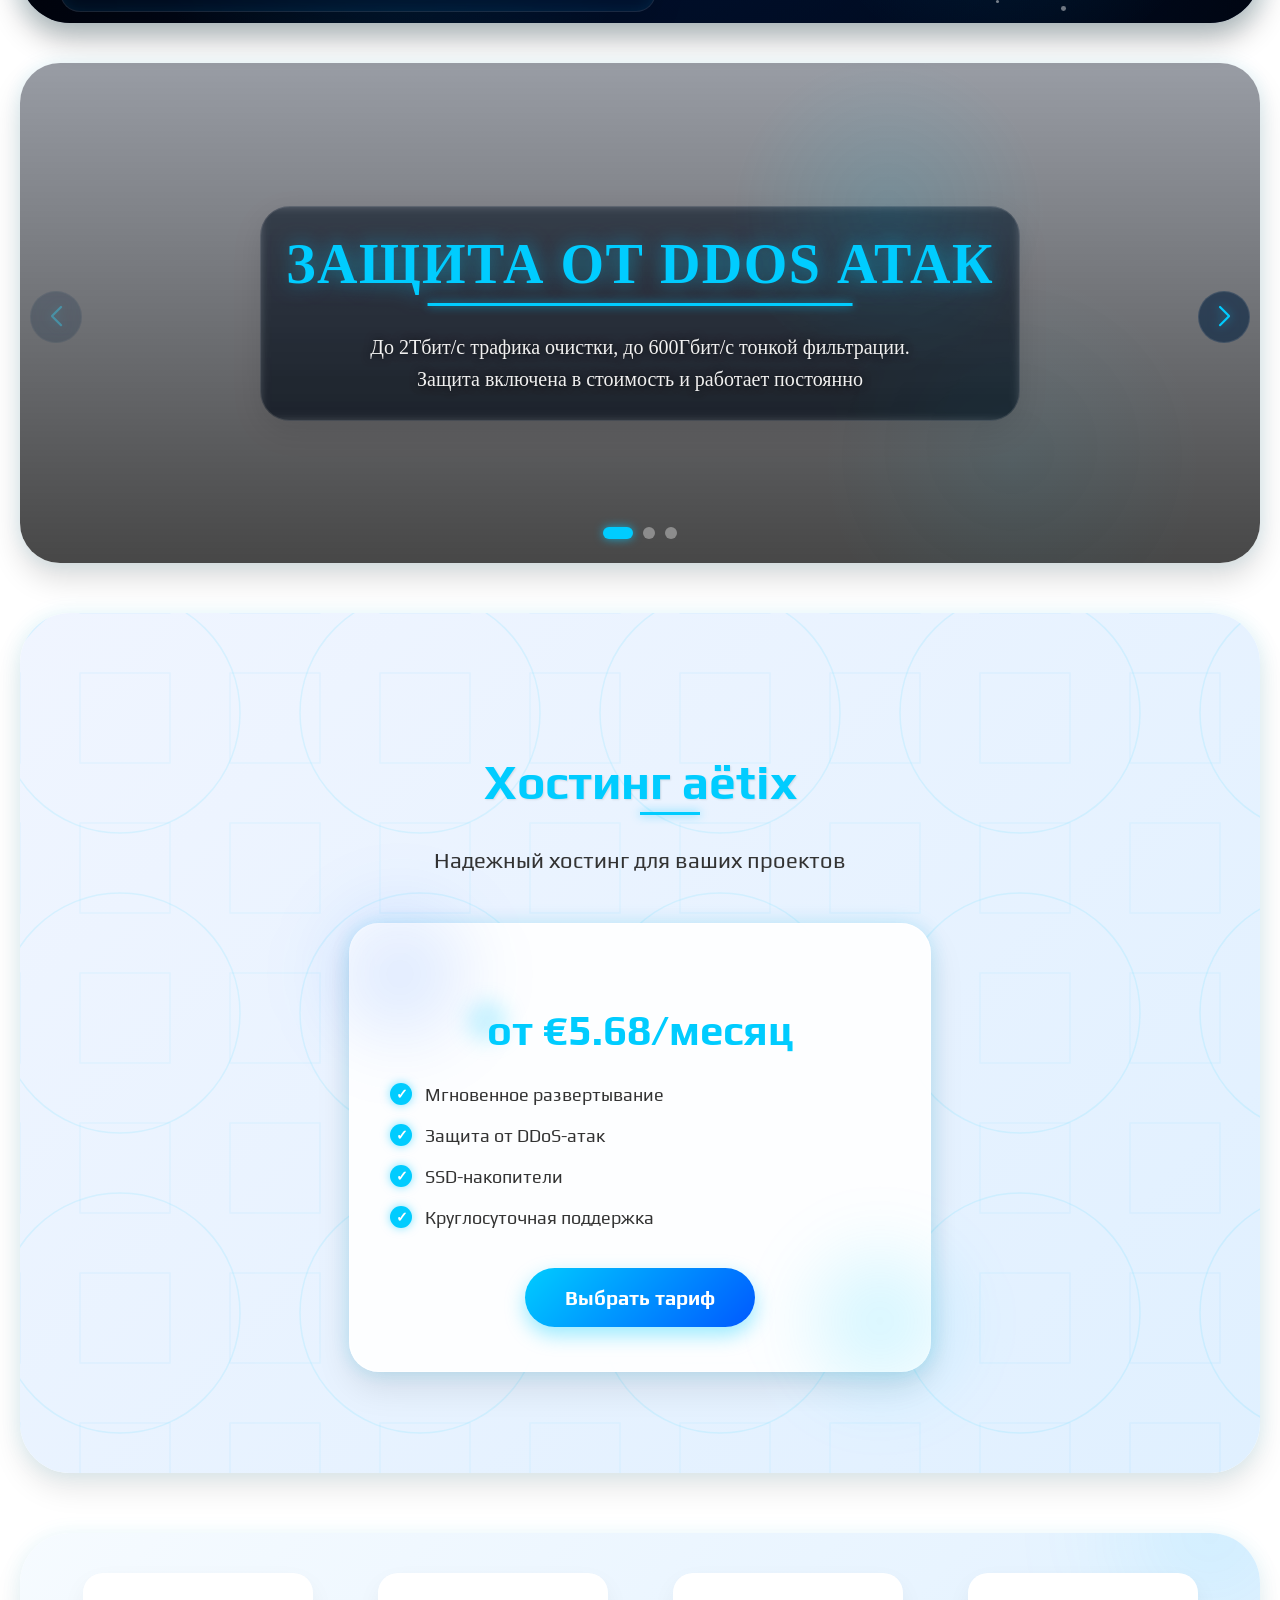
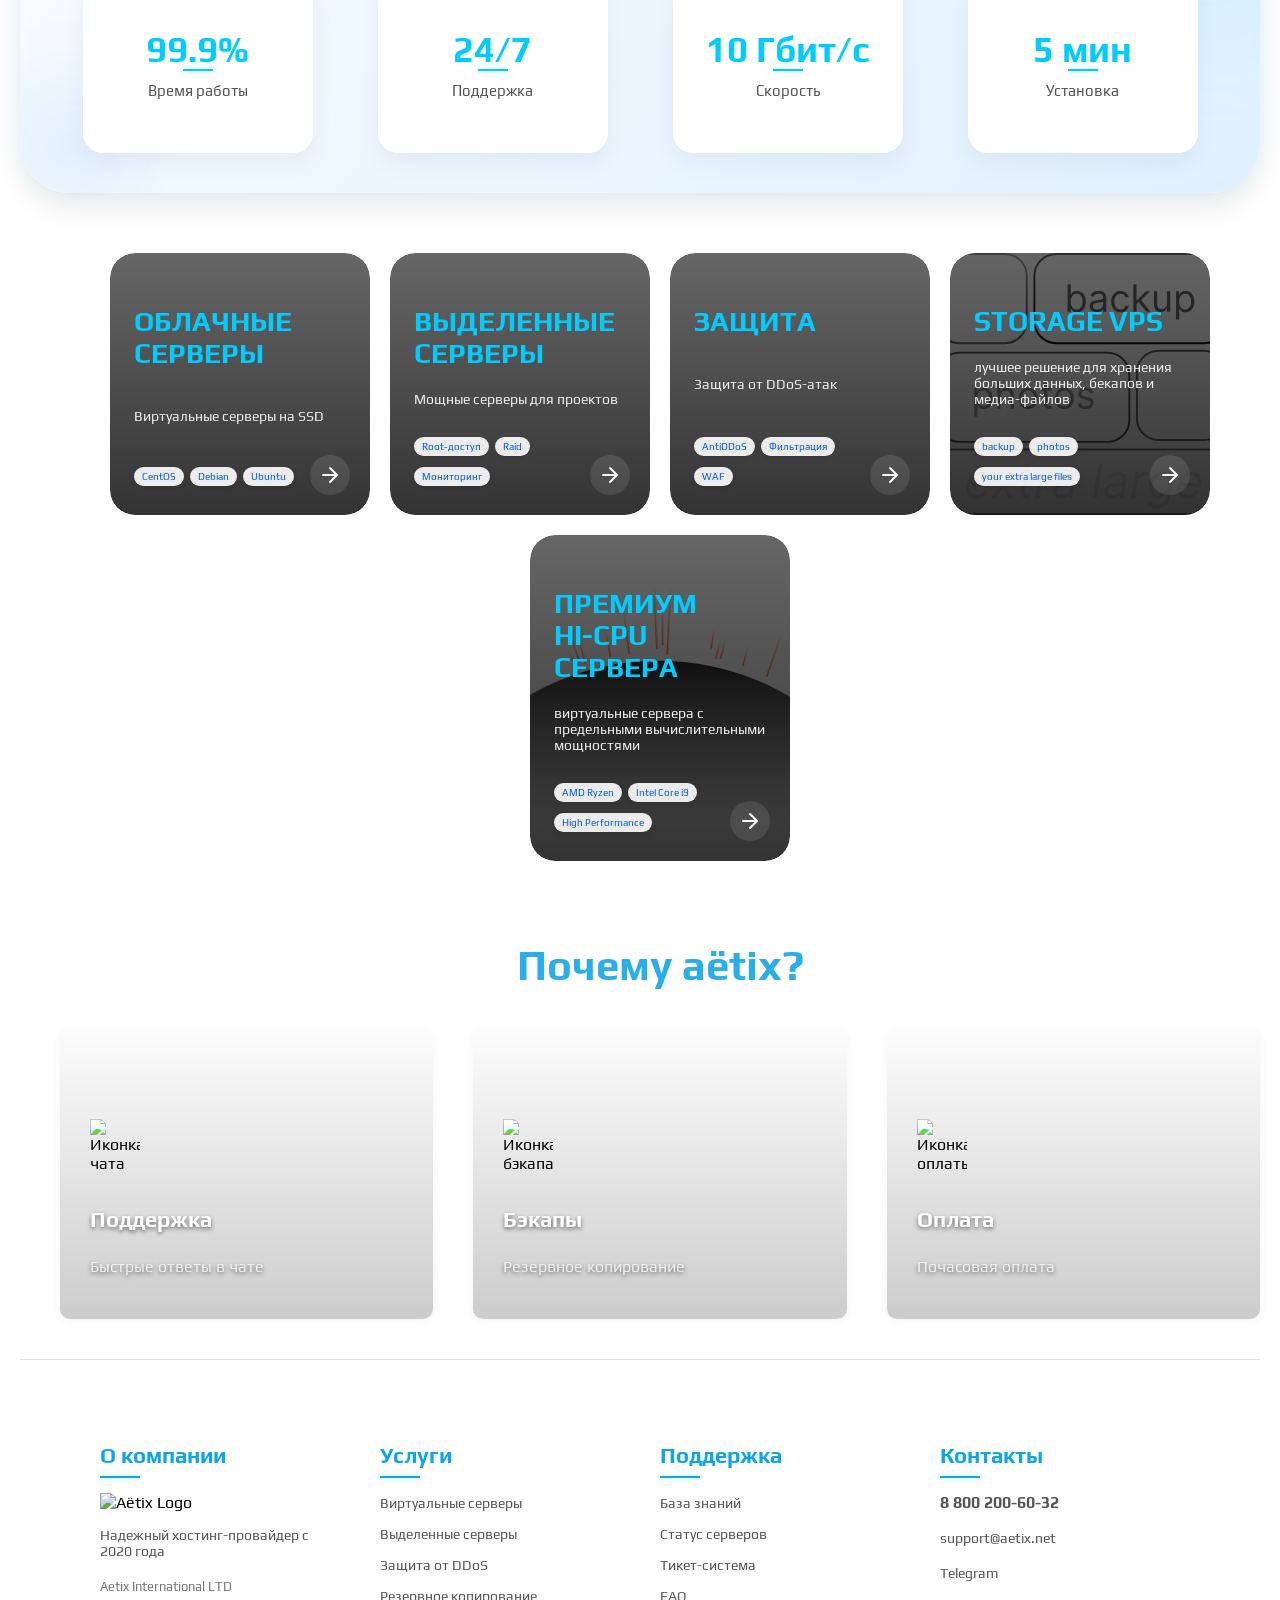
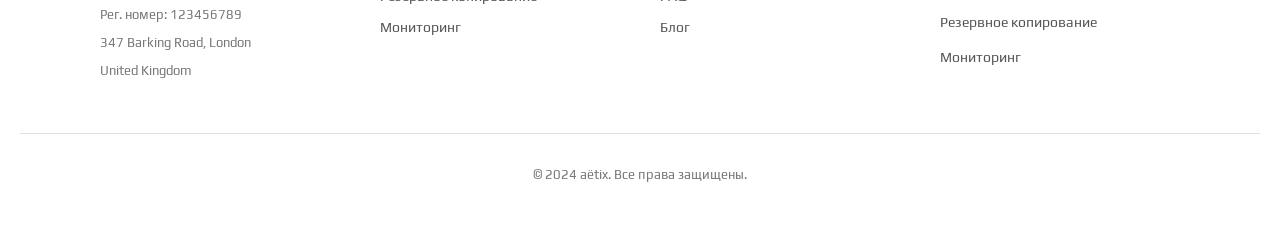
==== commit 8dfce574: "fixed images bug" ====
--- a/index.html
+++ b/index.html
@@ -50,7 +50,7 @@
                                 </div>
                             </div>
                             <div class="nav-item">
-                                <a href="/contact.html" class="nav-link">информация</a>
+                                <a href="contact.html" class="nav-link">информация</a>
                             </div>
                         </div>
                     </nav>
@@ -133,7 +133,7 @@
                         </div>
                     </div>
                     <div class="mobile-nav-item">
-                        <a href="/contact.html" class="mobile-nav-link">информация</a>
+                        <a href="contact.html" class="mobile-nav-link">информация</a>
                     </div>
                 </nav>
                 <div class="mobile-auth-buttons">
@@ -199,7 +199,7 @@
                 <!-- Slides -->
                 <div class="swiper-slide slider">
                     <div class="slide-particles"></div>
-                    <div class="slider-container" style="background-image: url('images/rectangle 36.png');">
+                    <div class="slider-container" style="background-image: url('./Images/rectangle 36.png');">
                         <div class="slider-content">
                             <h2 class="slider-title">Защита от DDOS атак</h2>
                             <p class="slider-description">
@@ -211,7 +211,7 @@
                 </div>
                 <div class="swiper-slide slider_Two">
                     <div class="slide-particles"></div>
-                    <div class="slider-container" style="background-image: url('images/rectangle 41.png');">
+                    <div class="slider-container" style="background-image: url('./Images/rectangle 41.png');">
                         <div class="slider-content">
                             <h2 class="slider-title">Облачные Серверы VDS</h2>
                             <p class="slider-description">
@@ -222,7 +222,7 @@
                 </div>
                 <div class="swiper-slide slider_Three">
                     <div class="slide-particles"></div>
-                    <div class="slider-container" style="background-image: url('images/rectangle 40.png');">
+                    <div class="slider-container" style="background-image: url('./Images/rectangle 40.png');">
                         <div class="slider-content">
                             <h2 class="slider-title">HIGH-CPU Серверы</h2>
                             <p class="slider-description">
@@ -277,7 +277,7 @@
         </section>
 
         <section class="services-overview">
-            <div class="service-card" style="background-image: url('images/cloudhosting.png');">
+            <div class="service-card" style="background-image: url('./Images/cloudhosting.png');">
                 <div>
                     <h3 class="service-title">Облачные серверы</h3>
                     <p class="service-description">Виртуальные серверы на SSD</p>
@@ -293,7 +293,7 @@
                     </svg>
                 </a>
             </div>
-            <div class="service-card" style="background-image: url('images/ryzen.png');">
+            <div class="service-card" style="background-image: url('./Images/ryzen.png');">
                 <div>
                     <h3 class="service-title">Выделенные<br>серверы</h3>
                     <p class="service-description">Мощные серверы для проектов</p>
@@ -309,7 +309,7 @@
                     </svg>
                 </a>
             </div>
-            <div class="service-card" style="background-image: url('images/ddos.png');">
+            <div class="service-card" style="background-image: url('./Images/ddos.png');">
                 <div>
                     <h3 class="service-title">Защита</h3>
                     <p class="service-description">Защита от DDoS-атак</p>
@@ -325,7 +325,7 @@
                     </svg>
                 </a>
             </div>
-            <div class="service-card" style="background-image: url('images/storage.0db926e8.svg');">
+            <div class="service-card" style="background-image: url('./Images/storage.0db926e8.svg');">
                 <div>
                     <h3 class="service-title">storage vps</h3>
                     <p class="service-description">лучшее решение для хранения больших данных, бекапов и медиа-файлов</p>
@@ -341,7 +341,7 @@
                     </svg>
                 </a>
             </div>
-            <div class="service-card" style="background-image: url('images/hi-cpu.svg');">
+            <div class="service-card" style="background-image: url('./Images/hi-cpu.svg');">
                 <div>
                     <h3 class="service-title">премиум<br>hi-cpu сервера</h3>
                     <p class="service-description">виртуальные сервера с предельными вычислительными мощностями</p>
@@ -362,23 +362,23 @@
         <section class="why-aetix">
             <h2 class="section-title">Почему aëtix?</h2>
             <div class="advantages-container">
-                <div class="advantage-card" style="background-image: url('images/first.png');">
+                <div class="advantage-card" style="background-image: url('./Images/first.png');">
                     <div class="advantage-icon">
-                        <img src="images/chat.svg" alt="Иконка чата">
+                        <img src="./Images/chat.svg" alt="Иконка чата">
                     </div>
                     <h3 class="advantage-title">Поддержка</h3>
                     <p class="advantage-description">Быстрые ответы в чате</p>
                 </div>
-                <div class="advantage-card" style="background-image: url('images/second.png');">
+                <div class="advantage-card" style="background-image: url('./Images/second.png');">
                     <div class="advantage-icon">
-                        <img src="images/backup.svg" alt="Иконка бэкапа">
+                        <img src="./Images/backup.svg" alt="Иконка бэкапа">
                     </div>
                     <h3 class="advantage-title">Бэкапы</h3>
                     <p class="advantage-description">Резервное копирование</p>
                 </div>
-                <div class="advantage-card" style="background-image: url('images/third.png');">
+                <div class="advantage-card" style="background-image: url('./Images/third.png');">
                     <div class="advantage-icon">
-                        <img src="images/pay.svg" alt="Иконка оплаты">
+                        <img src="./Images/pay.svg" alt="Иконка оплаты">
                     </div>
                     <h3 class="advantage-title">Оплата</h3>
                     <p class="advantage-description">Почасовая оплата</p>
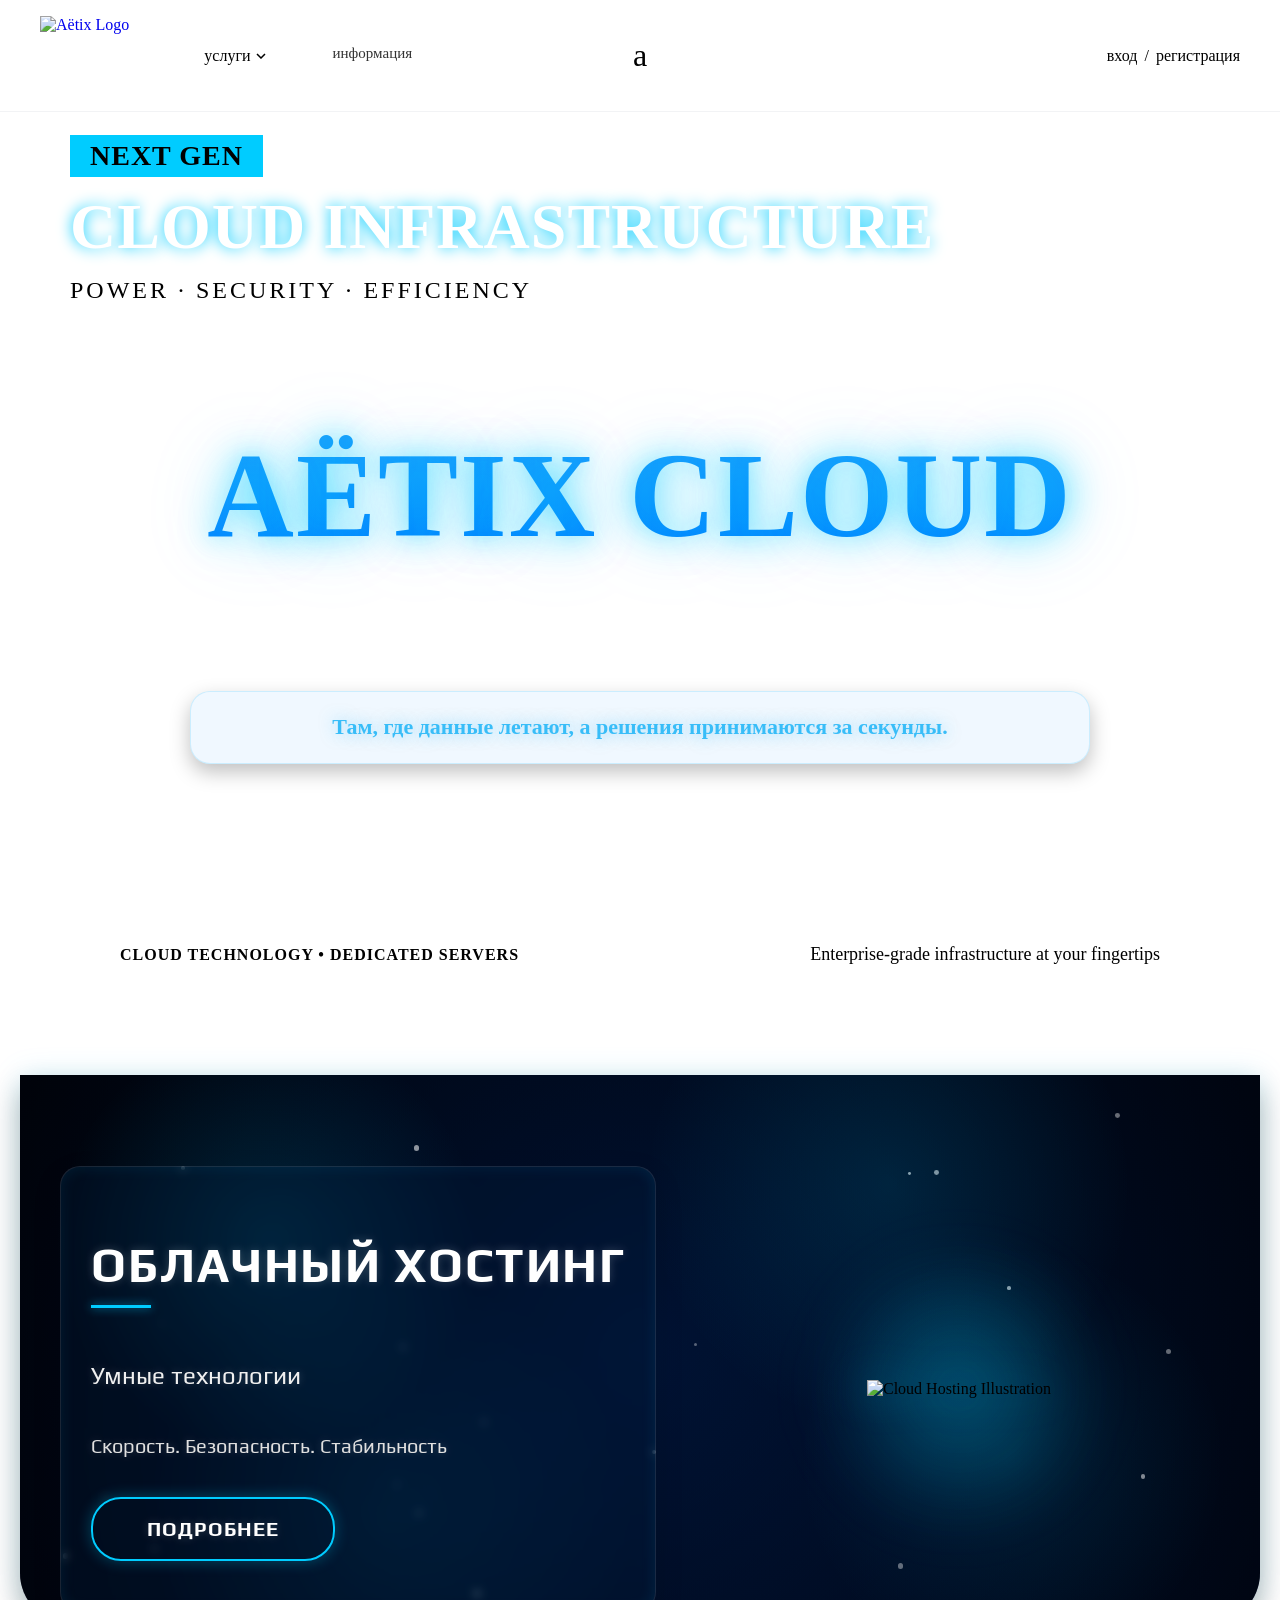
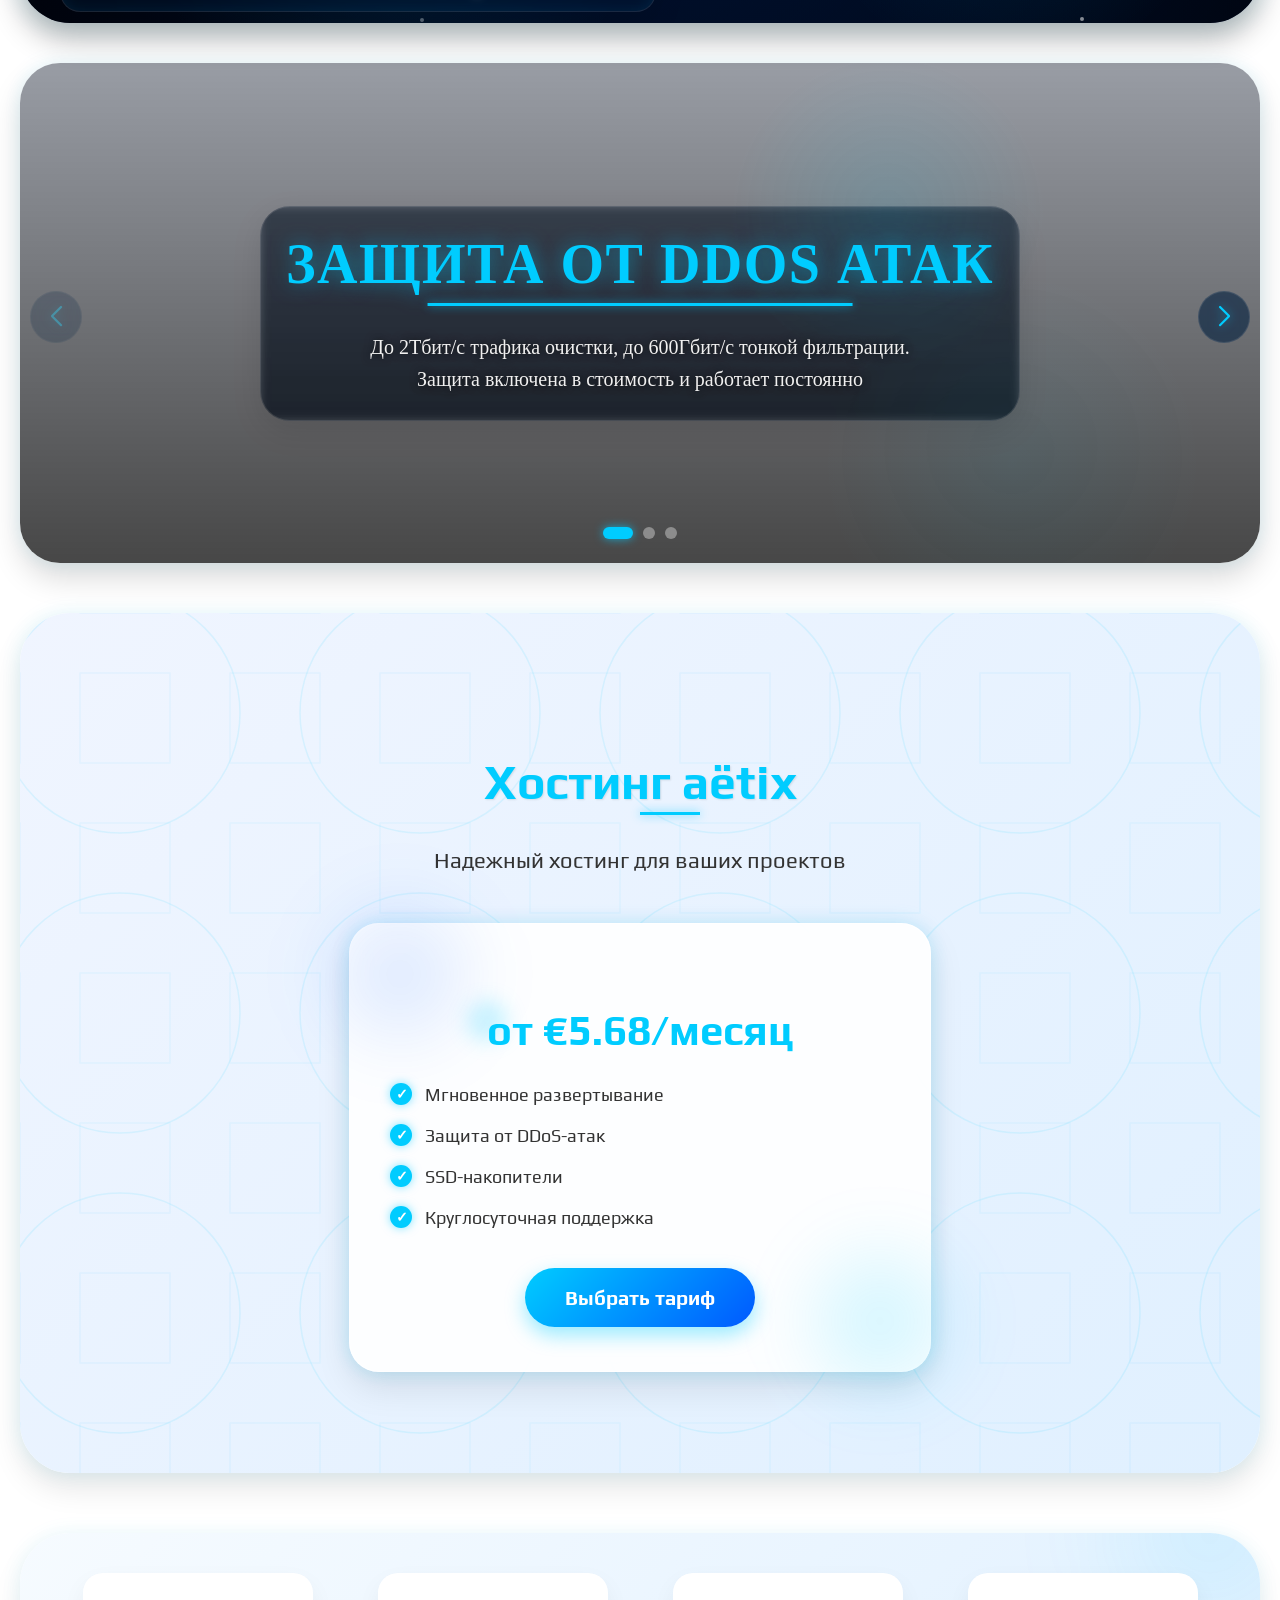
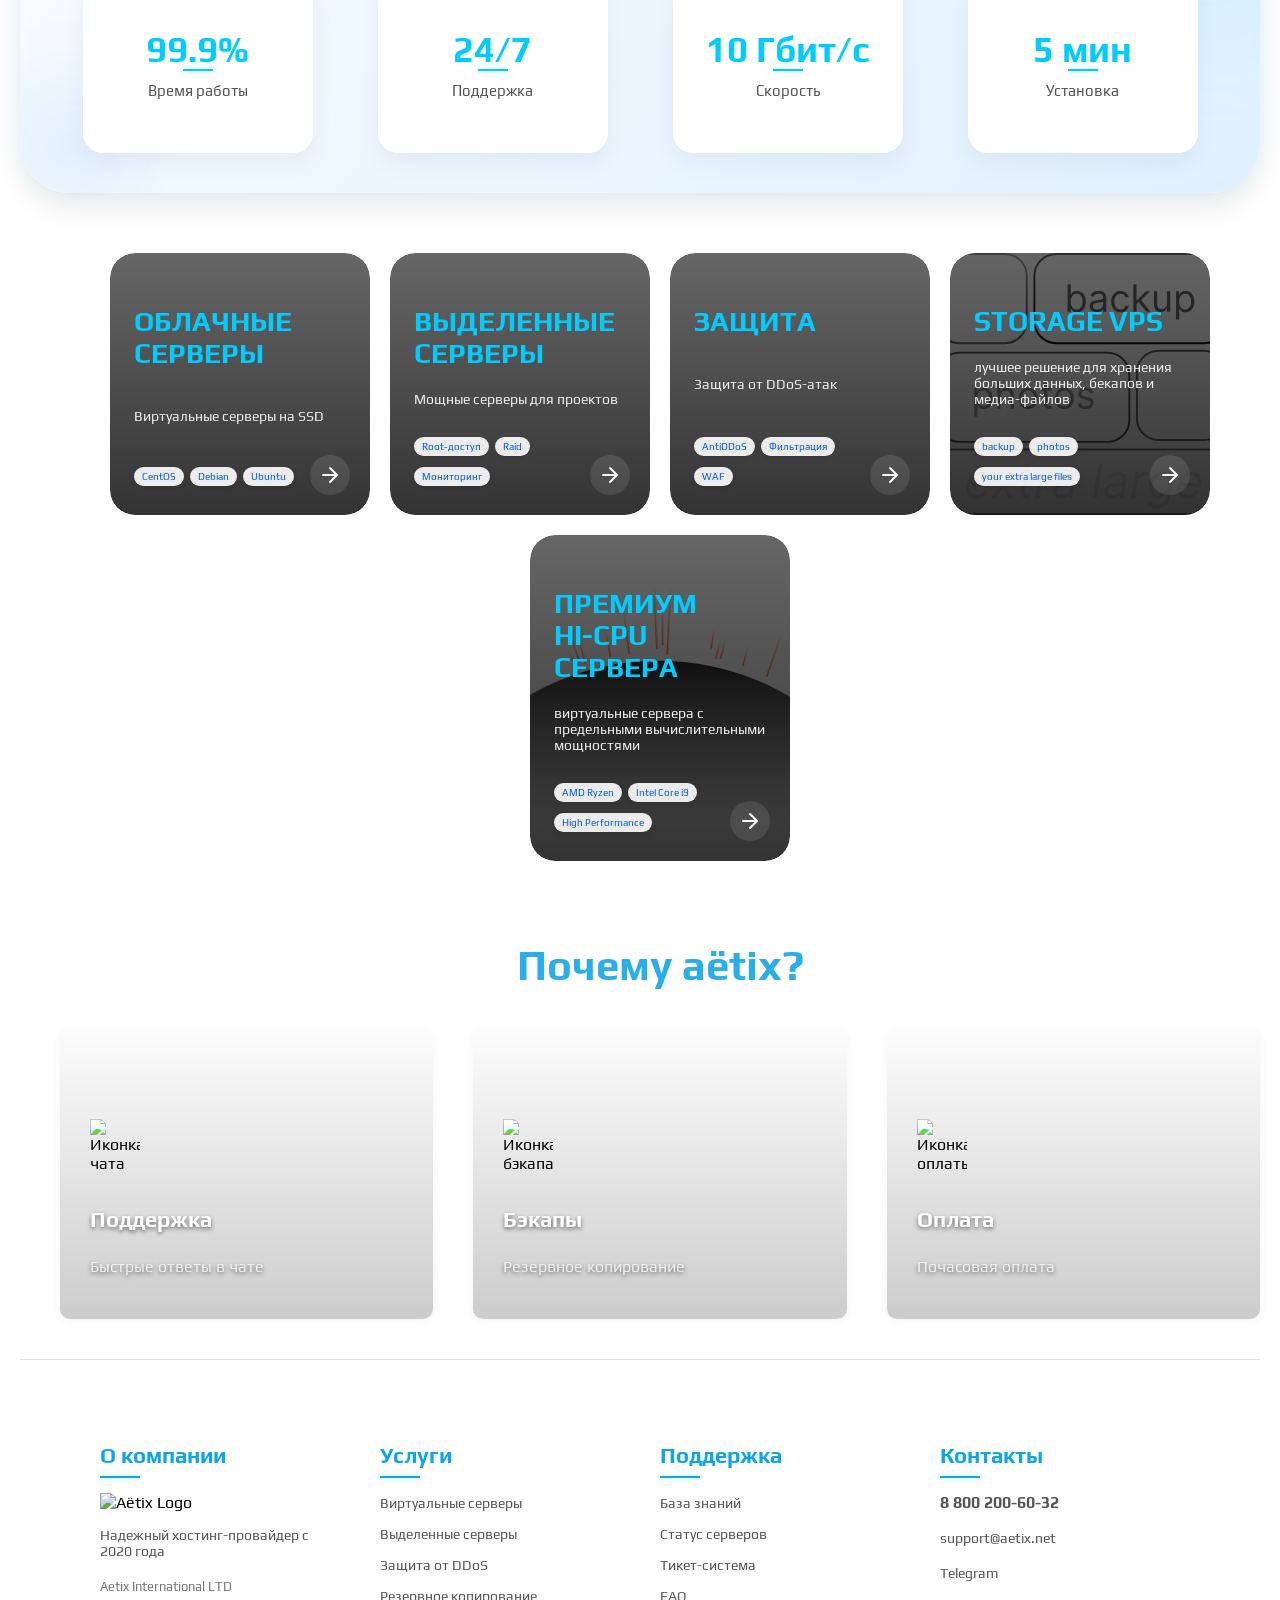
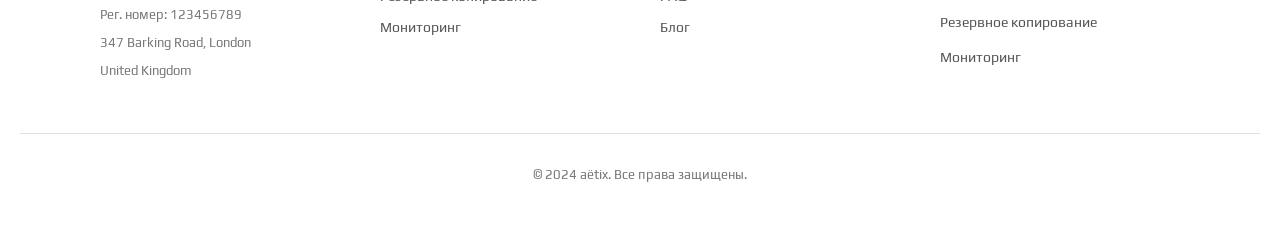
==== commit 1ca53b0b: "fixed images again" ====
--- a/index.html
+++ b/index.html
@@ -18,7 +18,7 @@
                 <div class="left-section">
                     <div class="logo">
                         <a href="index.html">
-                        <img src="Images/logo.svg" alt="Aëtix Logo">
+                        <img src="./Images/logo.svg" alt="Aëtix Logo">
                     </a>
                     </div>
                     <nav class="main-nav">
@@ -32,19 +32,19 @@
                                 </div>
                                 <div class="dropdown-menu" id="services-menu">
                                     <a href="tarifs.html" class="dropdown-link">
-                                        <img src="Images/cloudhosting.png" alt="icon" class="dropdown-icon">
+                                        <img src="./Images/cloudhosting.png" alt="icon" class="dropdown-icon">
                                         Виртуальные серверы
                                     </a>
                                     <a href="high_cpu.html" class="dropdown-link">
-                                        <img src="Images/cloudhosting.png" alt="icon" class="dropdown-icon">
+                                        <img src="./Images/cloudhosting.png" alt="icon" class="dropdown-icon">
                                         HIGH-CPU серверы
                                     </a>
                                     <a href="dedicated-servers.html" class="dropdown-link">
-                                        <img src="Images/cloudhosting.png" alt="icon" class="dropdown-icon">
+                                        <img src="./Images/cloudhosting.png" alt="icon" class="dropdown-icon">
                                         Выделенные серверы
                                     </a>
                                     <a href="storage_vps.html" class="dropdown-link">
-                                        <img src="Images/cloudhosting.png" alt="icon" class="dropdown-icon">
+                                        <img src="./Images/cloudhosting.png" alt="icon" class="dropdown-icon">
                                         storage VPS
                                     </a>
                                 </div>
@@ -115,19 +115,19 @@
                         </button>
                         <div class="mobile-dropdown-menu">
                             <a href="tarifs.html" class="mobile-dropdown-link">
-                                <img src="Images/cloudhosting.png" alt="icon" class="dropdown-icon">
+                                <img src="./Images/cloudhosting.png" alt="icon" class="dropdown-icon">
                                 Виртуальные серверы
                             </a>
                             <a href="high_cpu.html" class="mobile-dropdown-link">
-                                <img src="Images/cloudhosting.png" alt="icon" class="dropdown-icon">
+                                <img src="./Images/cloudhosting.png" alt="icon" class="dropdown-icon">
                                 HIGH-CPU серверы
                             </a>
                             <a href="dedicated-servers.html" class="mobile-dropdown-link">
-                                <img src="Images/cloudhosting.png" alt="icon" class="dropdown-icon">
+                                <img src="./Images/cloudhosting.png" alt="icon" class="dropdown-icon">
                                 Выделенные серверы
                             </a>
                             <a href="storage_vps.html" class="mobile-dropdown-link">
-                                <img src="Images/cloudhosting.png" alt="icon" class="dropdown-icon">
+                                <img src="./Images/cloudhosting.png" alt="icon" class="dropdown-icon">
                                 storage VPS
                             </a>
                         </div>
@@ -147,9 +147,9 @@
             <div class="hero-video-container">
                 <!-- Replace this with your actual video path -->
                 <video class="hero-background-video" autoplay loop muted playsinline>
-                    <source src="videos/cloudvps_video_background (1).mp4" type="video/mp4">
+                    <source src="./videos/cloudvps_video_background (1).mp4" type="video/mp4">
                     <!-- Fallback image if video doesn't load -->
-                    <img src="Images/Rectangle 36.png" alt="Cloud Technology">
+                    <img src="./Images/Rectangle 36.png" alt="Cloud Technology">
                 </video>
                 <div class="video-overlay"></div>
             </div>
@@ -189,7 +189,7 @@
                 </div>
                 <div class="banner-image">
                     <div class="glow-effect"></div>
-                    <img src="Images/hosting.svg" alt="Cloud Hosting Illustration">
+                    <img src="./Images/hosting.svg" alt="Cloud Hosting Illustration">
                 </div>
             </div>
         </section>
@@ -391,7 +391,7 @@
                 <div class="footer-column">
                     <h3 class="footer-heading">О компании</h3>
                     <div class="footer-logo">
-                        <img src="Images/black-white-logo.svg" alt="Aëtix Logo">
+                        <img src="./Images/black-white-logo.svg" alt="Aëtix Logo">
                     </div>
                     <p class="footer-text">Надежный хостинг-провайдер с 2020 года</p>
                     <div class="company-info">
@@ -442,7 +442,7 @@
     <div id="loginModal" class="modal">
         <div class="modal-content">
             <div class="modal-left">
-                <img src="Images/logo.svg" alt="Logo" class="modal-logo">
+                <img src="./Images/logo.svg" alt="Logo" class="modal-logo">
                 <h2>Login System</h2>
                 <p>Login into your Account</p>
             </div>
@@ -474,7 +474,7 @@
     <div id="registerModal" class="modal">
         <div class="modal-content">
             <div class="modal-left">
-                <img src="Images/logo.svg" alt="Logo" class="modal-logo">
+                <img src="./Images/logo.svg" alt="Logo" class="modal-logo">
                 <h2>Registration System</h2>
                 <p>Register your Account</p>
             </div>
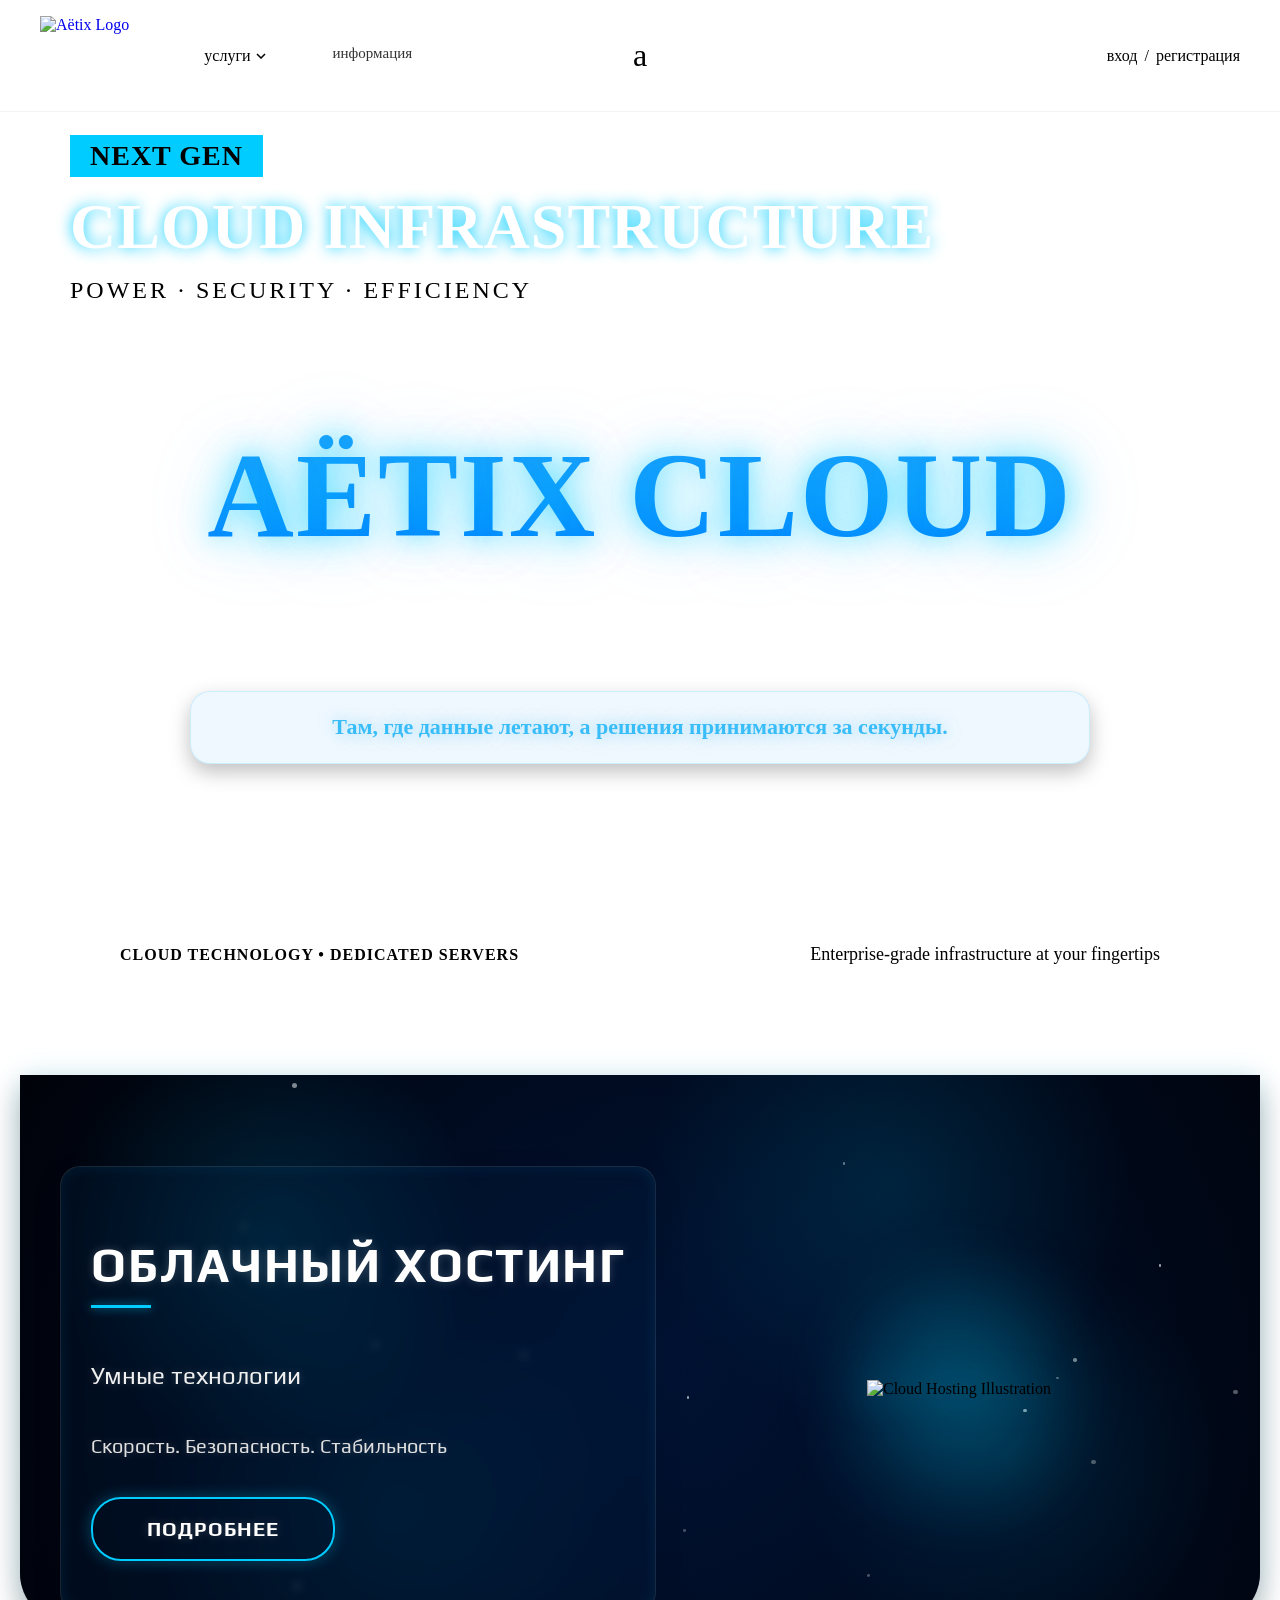
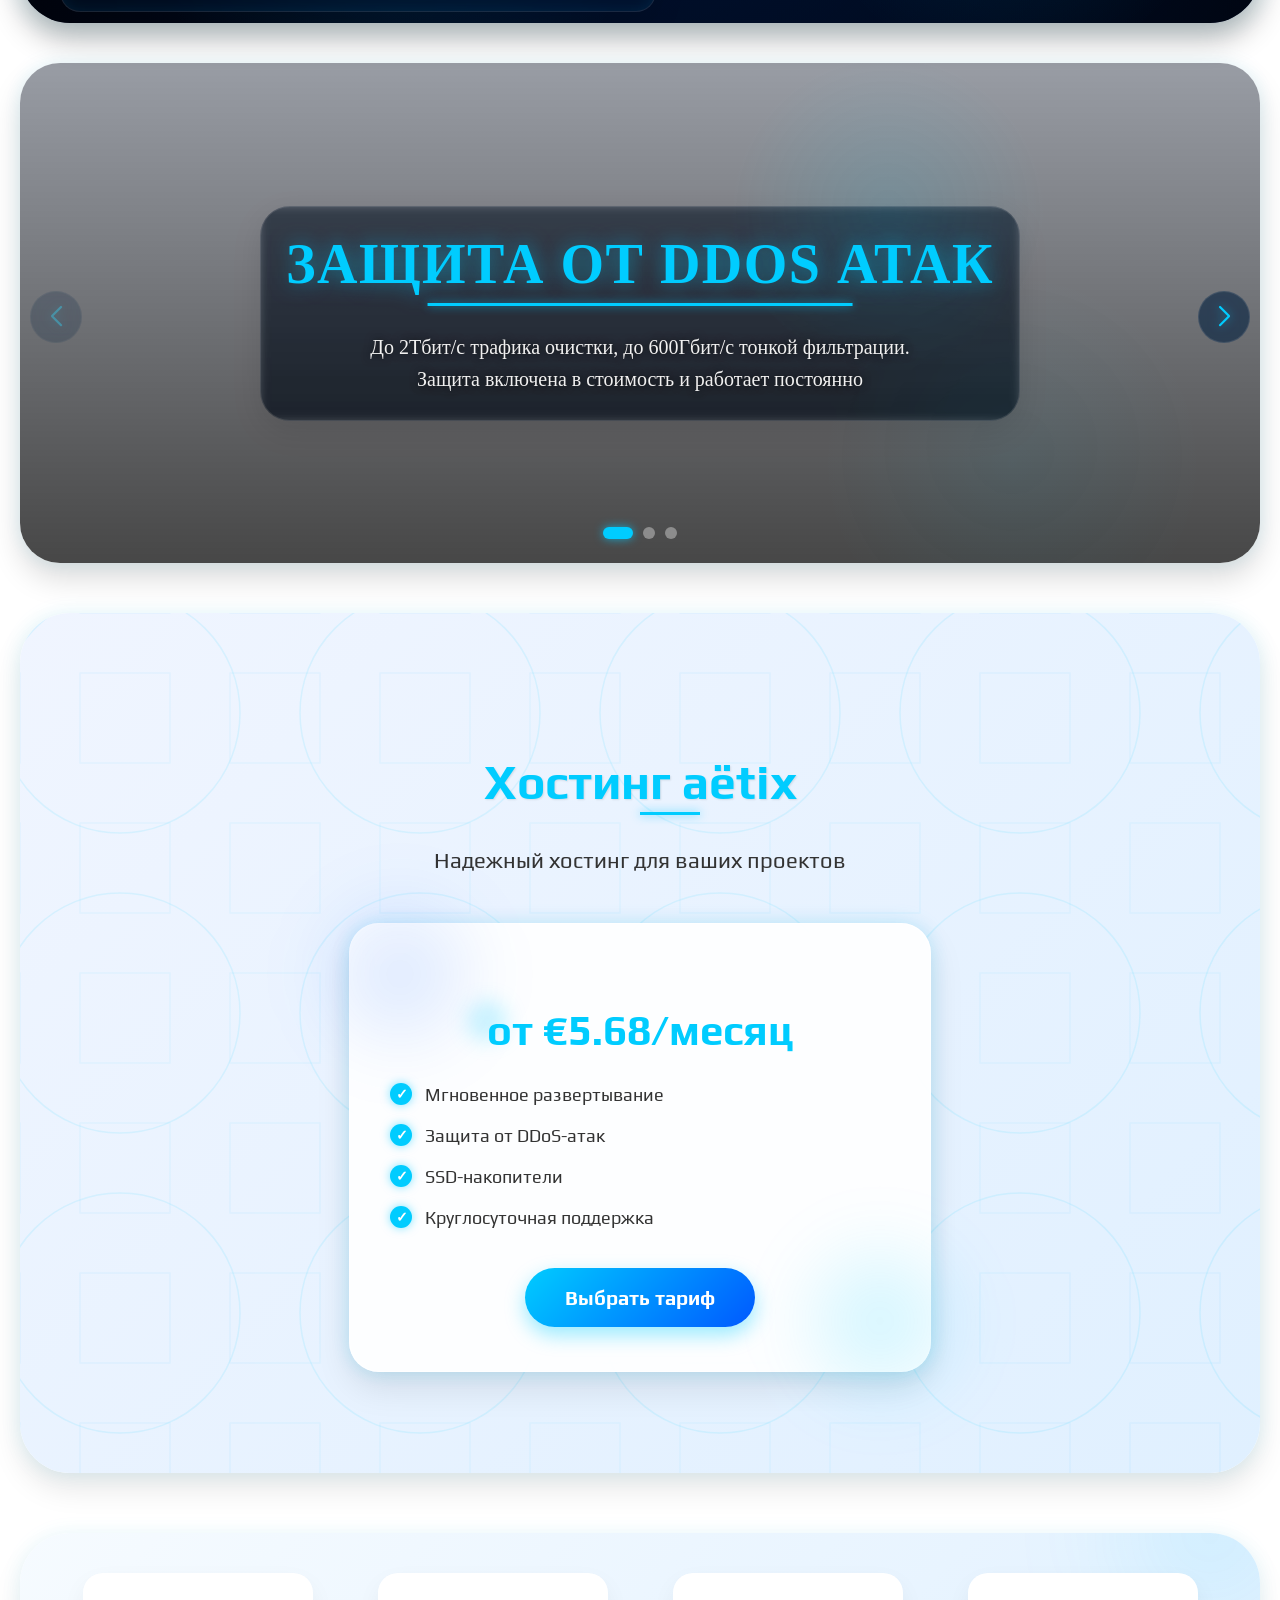
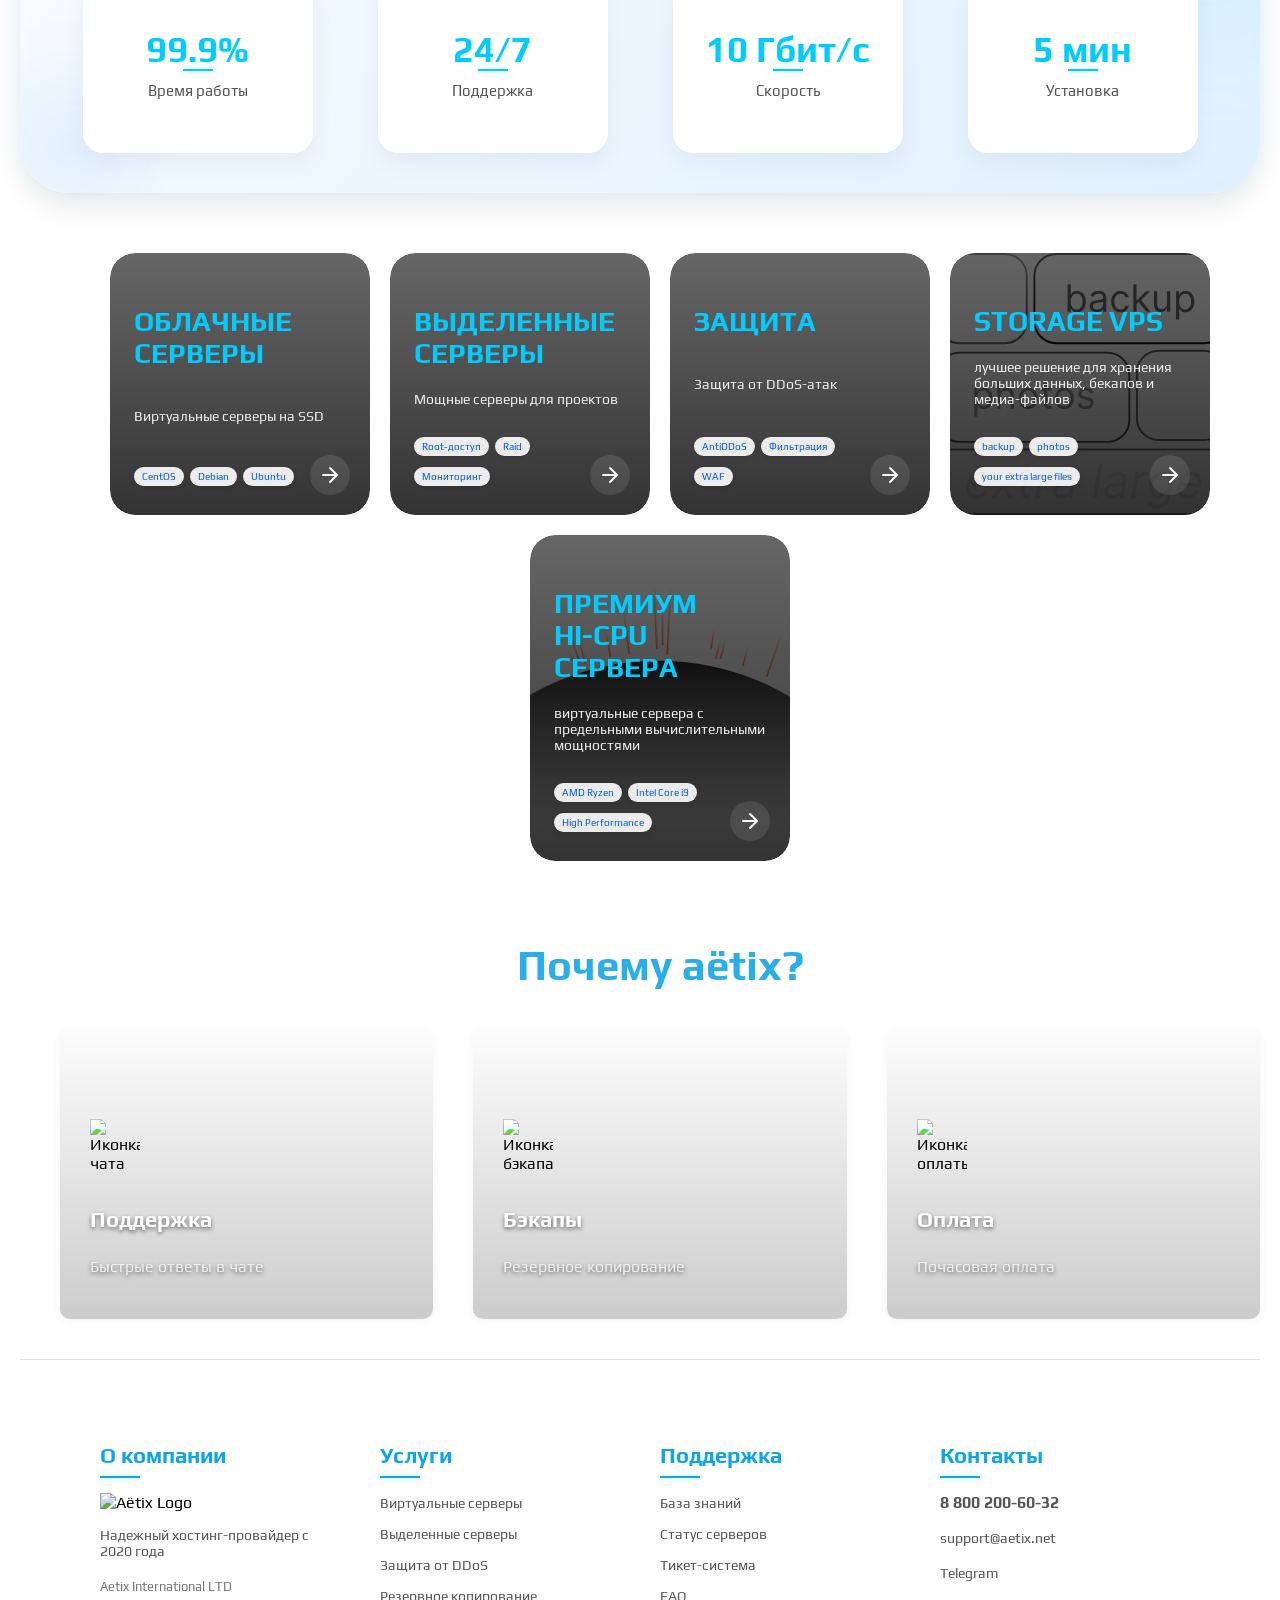
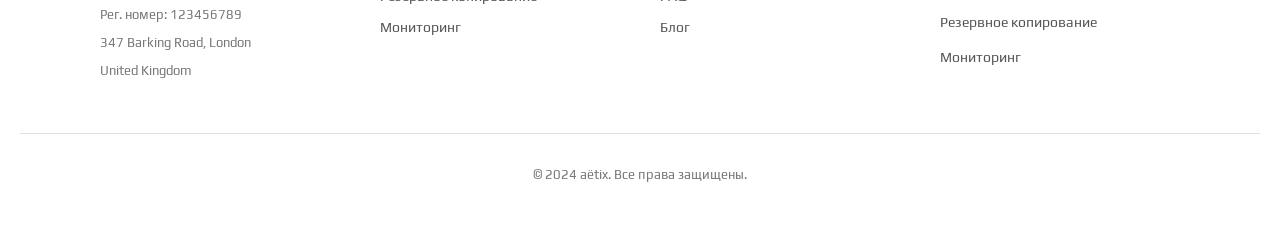
==== commit 2907233d: "last fix" ====
--- a/index.html
+++ b/index.html
@@ -199,7 +199,7 @@
                 <!-- Slides -->
                 <div class="swiper-slide slider">
                     <div class="slide-particles"></div>
-                    <div class="slider-container" style="background-image: url('./Images/rectangle 36.png');">
+                    <div class="slider-container" style="background-image: url('Images/Rectangle\ 36.png');">
                         <div class="slider-content">
                             <h2 class="slider-title">Защита от DDOS атак</h2>
                             <p class="slider-description">
@@ -211,7 +211,7 @@
                 </div>
                 <div class="swiper-slide slider_Two">
                     <div class="slide-particles"></div>
-                    <div class="slider-container" style="background-image: url('./Images/rectangle 41.png');">
+                    <div class="slider-container" style="background-image: url('Images/Rectangle\ 41.png');">
                         <div class="slider-content">
                             <h2 class="slider-title">Облачные Серверы VDS</h2>
                             <p class="slider-description">
@@ -222,7 +222,7 @@
                 </div>
                 <div class="swiper-slide slider_Three">
                     <div class="slide-particles"></div>
-                    <div class="slider-container" style="background-image: url('./Images/rectangle 40.png');">
+                    <div class="slider-container" style="background-image: url('Images/Rectangle\ 40.png');">
                         <div class="slider-content">
                             <h2 class="slider-title">HIGH-CPU Серверы</h2>
                             <p class="slider-description">
